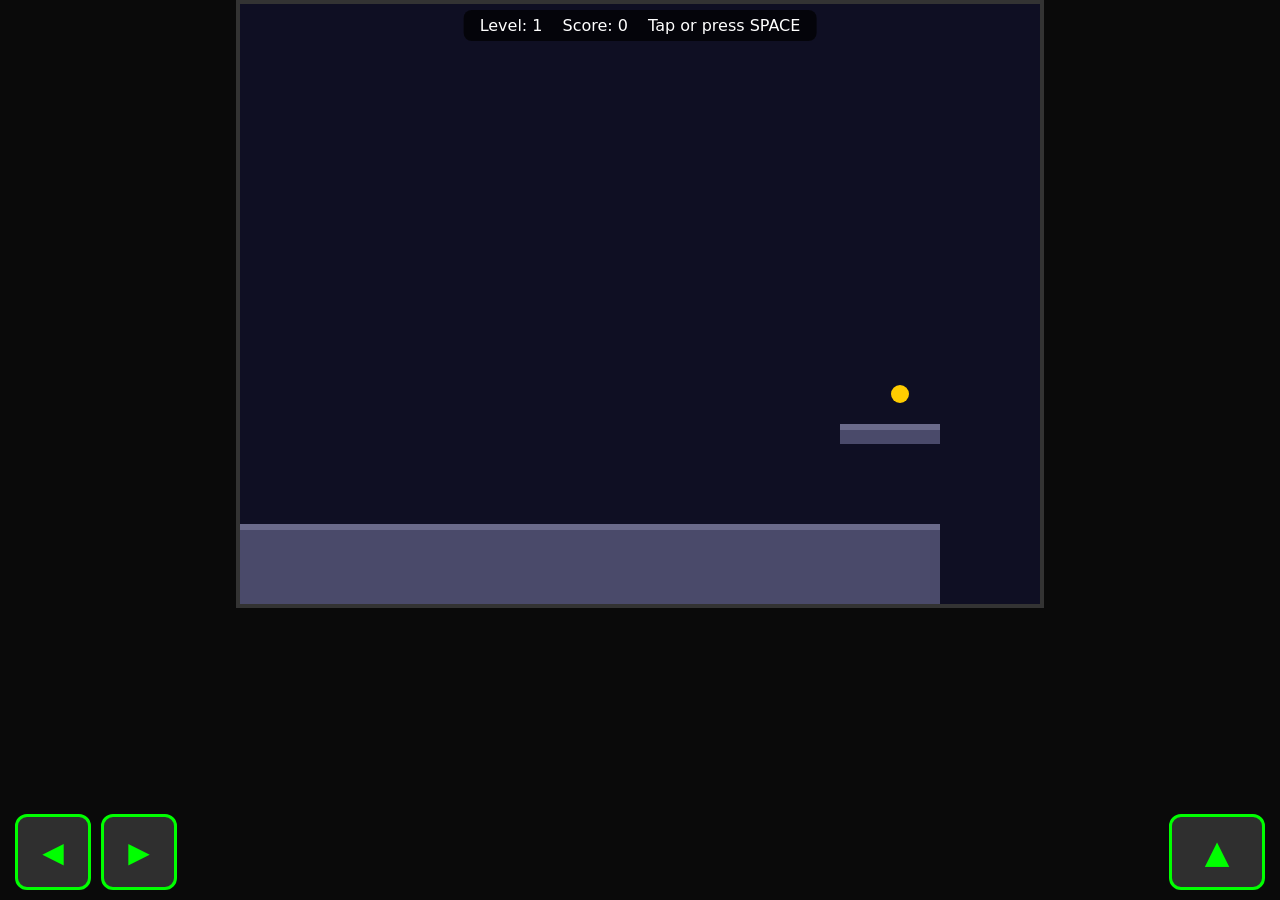
==== games/platformer/index.html @ 68cf0abc "Add Super NAN Bros - multi-level Mario-style platformer with touch controls, chiptune music, and zac" ====
<!DOCTYPE html>
<html lang="en">
<head>
<meta charset="UTF-8">
<title>Super NAN Bros • NAN Arcade</title>
<meta name="viewport" content="width=device-width, initial-scale=1.0, user-scalable=no">
<style>
  body { margin:0; background:#0a0a0a; color:#fff; font-family: system-ui, monospace; overflow:hidden; touch-action: none; }
  canvas { display:block; margin:0 auto; border: 4px solid #333; image-rendering: pixelated; background:#1a1a2e; }
  #ui { position:absolute; top:10px; left:50%; transform:translateX(-50%); background:rgba(0,0,0,0.7); padding:6px 16px; border-radius:8px; font-size:16px; display:flex; gap:20px; align-items:center; z-index:10; }
  #touch-controls { position:absolute; bottom:10px; left:0; right:0; display:flex; justify-content:space-between; padding:0 15px; z-index:20; }
  .touch-btn { width:70px; height:70px; background:rgba(255,255,255,0.15); border:3px solid #0f0; border-radius:12px; color:#0f0; font-size:28px; display:flex; align-items:center; justify-content:center; user-select:none; }
  .touch-btn:active { background:#0f0; color:#000; }
  #jump-btn { width:90px; }
</style>
</head>
<body>

<canvas id="game" width="800" height="600"></canvas>

<div id="ui">
  <div>Level: <span id="level">1</span></div>
  <div>Score: <span id="score">0</span></div>
  <div id="status"></div>
</div>

<!-- Mobile Touch Controls -->
<div id="touch-controls">
  <div style="display:flex; gap:10px;">
    <div class="touch-btn" id="left-btn">◀</div>
    <div class="touch-btn" id="right-btn">▶</div>
  </div>
  <div class="touch-btn" id="jump-btn" style="font-size:32px;">▲</div>
</div>

<script>
// ==================== SUPER NAN BROS - FULL VERSION ====================
const canvas = document.getElementById('game');
const ctx = canvas.getContext('2d', { alpha: false });

const PLAYER_IMG = new Image();
PLAYER_IMG.src = '../../assets/nan/enemy.png';

const ENEMY_IMG = new Image();
ENEMY_IMG.src = '../../assets/nan/zac.png';

let audioCtx;
let musicInterval = null;

// Game state
let player = { x: 80, y: 400, vx: 0, vy: 0, width: 44, height: 44, onGround: false, facingLeft: false };
let cameraX = 0;
let score = 0;
let currentLevel = 1;
let gameState = 'start';
let keys = {};
let coins = [];
let enemies = [];
let platforms = [];

// Level data
const levels = [
  {
    platforms: [
      {x:0, y:520, w:700, h:80}, {x:800, y:520, w:400, h:80}, {x:1300, y:520, w:700, h:80},
      {x:600, y:420, w:100, h:20}, {x:900, y:350, w:120, h:20}, {x:1150, y:280, w:80, h:20}
    ],
    enemies: [{x:950, y:480, range:80}],
    coins: [{x:650, y:380}, {x:950, y:310}, {x:1200, y:240}],
    goalX: 1850
  },
  {
    platforms: [
      {x:0, y:520, w:500, h:80}, {x:600, y:520, w:300, h:80}, {x:1000, y:520, w:500, h:80}, {x:1600, y:520, w:600, h:80},
      {x:550, y:420, w:80, h:20}, {x:850, y:380, w:100, h:20}, {x:1100, y:300, w:90, h:20}, {x:1350, y:420, w:80, h:20}
    ],
    enemies: [{x:700, y:480, range:100}, {x:1250, y:480, range:70}],
    coins: [{x:580, y:380}, {x:900, y:340}, {x:1150, y:260}, {x:1400, y:380}],
    goalX: 2050
  },
  {
    platforms: [
      {x:0, y:520, w:400, h:80}, {x:500, y:520, w:250, h:80}, {x:850, y:520, w:300, h:80}, {x:1250, y:520, w:400, h:80}, {x:1750, y:520, w:500, h:80},
      {x:450, y:400, w:70, h:20}, {x:780, y:350, w:90, h:20}, {x:1050, y:280, w:70, h:20}, {x:1400, y:380, w:80, h:20}
    ],
    enemies: [{x:600, y:480, range:90}, {x:1000, y:480, range:60}, {x:1500, y:480, range:80}],
    coins: [{x:480, y:360}, {x:820, y:310}, {x:1100, y:240}, {x:1450, y:340}, {x:1850, y:480}],
    goalX: 2150
  }
];

let currentLevelData = levels[0];

// ==================== AUDIO (Retro Chiptune) ====================
function initAudio() {
  if (audioCtx) return;
  audioCtx = new (window.AudioContext || window.webkitAudioContext)();
}

function playNote(freq, duration, type = 'square', volume = 0.3) {
  if (!audioCtx) return;
  const osc = audioCtx.createOscillator();
  const gain = audioCtx.createGain();
  const filter = audioCtx.createBiquadFilter();

  osc.type = type;
  osc.frequency.value = freq;
  filter.type = 'lowpass';
  filter.frequency.value = 1200;

  gain.gain.value = volume;

  const decay = audioCtx.createGain();
  decay.gain.value = 1;
  decay.gain.linearRampToValueAtTime(0.001, audioCtx.currentTime + duration);

  osc.connect(filter);
  filter.connect(gain);
  gain.connect(decay);
  decay.connect(audioCtx.destination);

  osc.start();
  osc.stop(audioCtx.currentTime + duration + 0.1);
}

function startMusic() {
  if (musicInterval) clearInterval(musicInterval);
  initAudio();

  let noteIndex = 0;
  const melody = [262, 294, 330, 349, 392, 440, 494, 523];

  musicInterval = setInterval(() => {
    if (gameState !== 'playing') return;
    const freq = melody[noteIndex % melody.length];
    playNote(freq, 0.18, 'square', 0.25);
    if (noteIndex % 4 === 0) playNote(freq * 0.5, 0.25, 'sawtooth', 0.15);
    noteIndex++;
  }, 180);
}

function stopMusic() {
  if (musicInterval) {
    clearInterval(musicInterval);
    musicInterval = null;
  }
}

// ==================== LEVEL LOADING ====================
function loadLevel(levelNum) {
  currentLevel = levelNum;
  currentLevelData = levels[levelNum - 1];

  player.x = 80;
  player.y = 400;
  player.vx = 0;
  player.vy = 0;
  cameraX = 0;

  platforms = currentLevelData.platforms.map(p => ({...p}));

  enemies = currentLevelData.enemies.map(e => ({
    x: e.x, y: e.y, width: 36, height: 36,
    vx: 1.2, startX: e.x, range: e.range, alive: true
  }));

  coins = currentLevelData.coins.map(c => ({x: c.x, y: c.y, width: 20, height: 20, collected: false}));
}

// ==================== INPUT ====================
window.addEventListener('keydown', e => {
  keys[e.key] = true;
  if (gameState === 'start' && (e.key === ' ' || e.key === 'Enter')) startGame();
  if (gameState === 'levelComplete' && e.key === ' ') nextLevel();
  if ((e.key === 'r' || e.key === 'R') && gameState === 'gameOver') restartGame();
});

window.addEventListener('keyup', e => keys[e.key] = false);

// Touch controls
function setupTouchControls() {
  const leftBtn = document.getElementById('left-btn');
  const rightBtn = document.getElementById('right-btn');
  const jumpBtn = document.getElementById('jump-btn');

  function addTouch(el, key) {
    el.addEventListener('touchstart', e => { e.preventDefault(); keys[key] = true; if (gameState === 'start') startGame(); });
    el.addEventListener('touchend', e => { e.preventDefault(); keys[key] = false; });
    el.addEventListener('mousedown', e => { e.preventDefault(); keys[key] = true; if (gameState === 'start') startGame(); });
    el.addEventListener('mouseup', e => { e.preventDefault(); keys[key] = false; });
    el.addEventListener('mouseleave', e => { keys[key] = false; });
  }

  addTouch(leftBtn, 'ArrowLeft');
  addTouch(rightBtn, 'ArrowRight');
  addTouch(jumpBtn, ' ');

  canvas.addEventListener('touchstart', e => {
    if (gameState === 'playing' && player.onGround) {
      player.vy = -13.5;
      player.onGround = false;
    }
  });
}

// ==================== PHYSICS & COLLISION ====================
function updatePlayer() {
  if (gameState !== 'playing') return;

  const speed = 5.5;
  const friction = 0.82;

  if (keys['ArrowLeft'] || keys['a'] || keys['A']) {
    player.vx = -speed;
    player.facingLeft = true;
  } else if (keys['ArrowRight'] || keys['d'] || keys['D']) {
    player.vx = speed;
    player.facingLeft = false;
  } else {
    player.vx *= friction;
  }

  if ((keys[' '] || keys['Space'] || keys['w'] || keys['W']) && player.onGround) {
    player.vy = -13.5;
    player.onGround = false;
    playNote(660, 0.1, 'square', 0.4);
  }

  player.vy += 0.65;
  if (player.vy > 14) player.vy = 14;

  player.x += player.vx;
  player.y += player.vy;

  player.onGround = false;
  for (let p of platforms) {
    if (player.x < p.x + p.w && player.x + player.width > p.x &&
        player.y + player.height > p.y && player.y < p.y + p.h) {

      if (player.vy > 0 && player.y + player.height - player.vy <= p.y + 5) {
        player.y = p.y - player.height;
        player.vy = 0;
        player.onGround = true;
      } else if (player.vy < 0) {
        player.y = p.y + p.h;
        player.vy = 0;
      }
    }
  }

  if (player.x < 0) player.x = 0;
  if (player.y > 650) die();
}

function updateEnemies() {
  for (let enemy of enemies) {
    if (!enemy.alive) continue;

    enemy.x += enemy.vx;

    if (enemy.x > enemy.startX + enemy.range || enemy.x < enemy.startX - enemy.range) {
      enemy.vx *= -1;
    }

    if (player.x < enemy.x + enemy.width && player.x + player.width > enemy.x &&
        player.y < enemy.y + enemy.height && player.y + player.height > enemy.y) {

      if (player.vy > 0 && player.y + player.height - 10 < enemy.y + 10) {
        enemy.alive = false;
        player.vy = -10;
        score += 200;
        playNote(880, 0.15, 'square', 0.5);
      } else {
        die();
      }
    }
  }
}

function updateCoins() {
  for (let coin of coins) {
    if (coin.collected) continue;
    if (player.x < coin.x + coin.width && player.x + player.width > coin.x &&
        player.y < coin.y + coin.height && player.y + player.height > coin.y) {
      coin.collected = true;
      score += 100;
      playNote(1200, 0.1, 'square', 0.6);
    }
  }
}

function updateCamera() {
  cameraX = player.x - canvas.width * 0.35;
  if (cameraX < 0) cameraX = 0;
}

function checkWin() {
  if (player.x > currentLevelData.goalX) {
    gameState = 'levelComplete';
    score += 500;
    stopMusic();
    if (currentLevel < levels.length) {
      document.getElementById('status').textContent = 'Level Complete! Press SPACE';
    } else {
      document.getElementById('status').textContent = 'YOU WIN! Final Score: ' + score;
    }
  }
}

function die() {
  gameState = 'gameOver';
  stopMusic();
  document.getElementById('status').textContent = 'Game Over - Press R to restart';
}

// ==================== DRAW ====================
function draw() {
  ctx.fillStyle = '#0f0f23';
  ctx.fillRect(0, 0, canvas.width, canvas.height);

  ctx.fillStyle = '#4a4a6a';
  for (let p of platforms) {
    ctx.fillRect(p.x - cameraX, p.y, p.w, p.h);
    ctx.fillStyle = '#6a6a8a';
    ctx.fillRect(p.x - cameraX, p.y, p.w, 6);
    ctx.fillStyle = '#4a4a6a';
  }

  ctx.fillStyle = '#ffcc00';
  for (let coin of coins) {
    if (!coin.collected) {
      ctx.beginPath();
      ctx.arc(coin.x - cameraX + 10, coin.y + 10, 9, 0, Math.PI * 2);
      ctx.fill();
    }
  }

  for (let enemy of enemies) {
    if (!enemy.alive) continue;
    if (ENEMY_IMG.complete) {
      ctx.drawImage(ENEMY_IMG, enemy.x - cameraX, enemy.y, enemy.width, enemy.height);
    } else {
      ctx.fillStyle = '#f44';
      ctx.fillRect(enemy.x - cameraX, enemy.y, enemy.width, enemy.height);
    }
  }

  if (PLAYER_IMG.complete) {
    ctx.save();
    if (player.facingLeft) {
      ctx.translate(player.x - cameraX + player.width, player.y);
      ctx.scale(-1, 1);
      ctx.drawImage(PLAYER_IMG, 0, 0, player.width, player.height);
    } else {
      ctx.drawImage(PLAYER_IMG, player.x - cameraX, player.y, player.width, player.height);
    }
    ctx.restore();
  }

  ctx.fillStyle = '#22ff22';
  ctx.fillRect(currentLevelData.goalX - cameraX, 450, 50, 70);
  ctx.fillStyle = '#fff';
  ctx.fillRect(currentLevelData.goalX - cameraX + 18, 420, 4, 30);

  if (gameState === 'start') {
    ctx.fillStyle = 'rgba(0,0,0,0.75)';
    ctx.fillRect(0, 180, canvas.width, 260);
    ctx.fillStyle = '#0f0';
    ctx.font = 'bold 42px monospace';
    ctx.fillText('SUPER NAN BROS', 210, 260);
    ctx.font = '22px monospace';
    ctx.fillText('Arrow Keys / WASD + SPACE to jump', 180, 310);
    ctx.fillText('Touch controls on mobile', 250, 345);
    ctx.fillText('Press SPACE or tap to start', 230, 390);
  }

  if (gameState === 'levelComplete') {
    ctx.fillStyle = 'rgba(0,0,0,0.8)';
    ctx.fillRect(0, 200, canvas.width, 220);
    ctx.fillStyle = '#0f0';
    ctx.font = 'bold 36px monospace';
    ctx.fillText('LEVEL ' + currentLevel + ' COMPLETE!', 200, 280);
    if (currentLevel < levels.length) {
      ctx.font = '22px monospace';
      ctx.fillText('Press SPACE for next level', 240, 330);
    }
  }

  if (gameState === 'gameOver') {
    ctx.fillStyle = 'rgba(0,0,0,0.8)';
    ctx.fillRect(0, 200, canvas.width, 220);
    ctx.fillStyle = '#f44';
    ctx.font = 'bold 48px monospace';
    ctx.fillText('GAME OVER', 260, 290);
    ctx.font = '22px monospace';
    ctx.fillText('Press R to restart', 300, 340);
  }
}

// ==================== MAIN LOOP ====================
function update() {
  if (gameState !== 'playing') return;

  updatePlayer();
  updateEnemies();
  updateCoins();
  updateCamera();
  checkWin();

  document.getElementById('level').textContent = currentLevel;
  document.getElementById('score').textContent = score;
}

function gameLoop() {
  update();
  draw();
  requestAnimationFrame(gameLoop);
}

// ==================== GAME FLOW ====================
function startGame() {
  if (gameState !== 'start') return;
  gameState = 'playing';
  loadLevel(1);
  startMusic();
  document.getElementById('status').textContent = '';
}

function nextLevel() {
  if (currentLevel < levels.length) {
    loadLevel(currentLevel + 1);
    gameState = 'playing';
    startMusic();
    document.getElementById('status').textContent = '';
  } else {
    gameState = 'win';
    document.getElementById('status').textContent = 'Congratulations! You beat all levels!';
  }
}

function restartGame() {
  score = 0;
  loadLevel(1);
  gameState = 'start';
  document.getElementById('status').textContent = '';
  stopMusic();
}

// ==================== BOOT ====================
function boot() {
  setupTouchControls();
  loadLevel(1);
  gameLoop();

  setTimeout(() => {
    if (gameState === 'start') {
      document.getElementById('status').textContent = 'Tap or press SPACE';
    }
  }, 800);
}

boot();
</script>

</body>
</html>
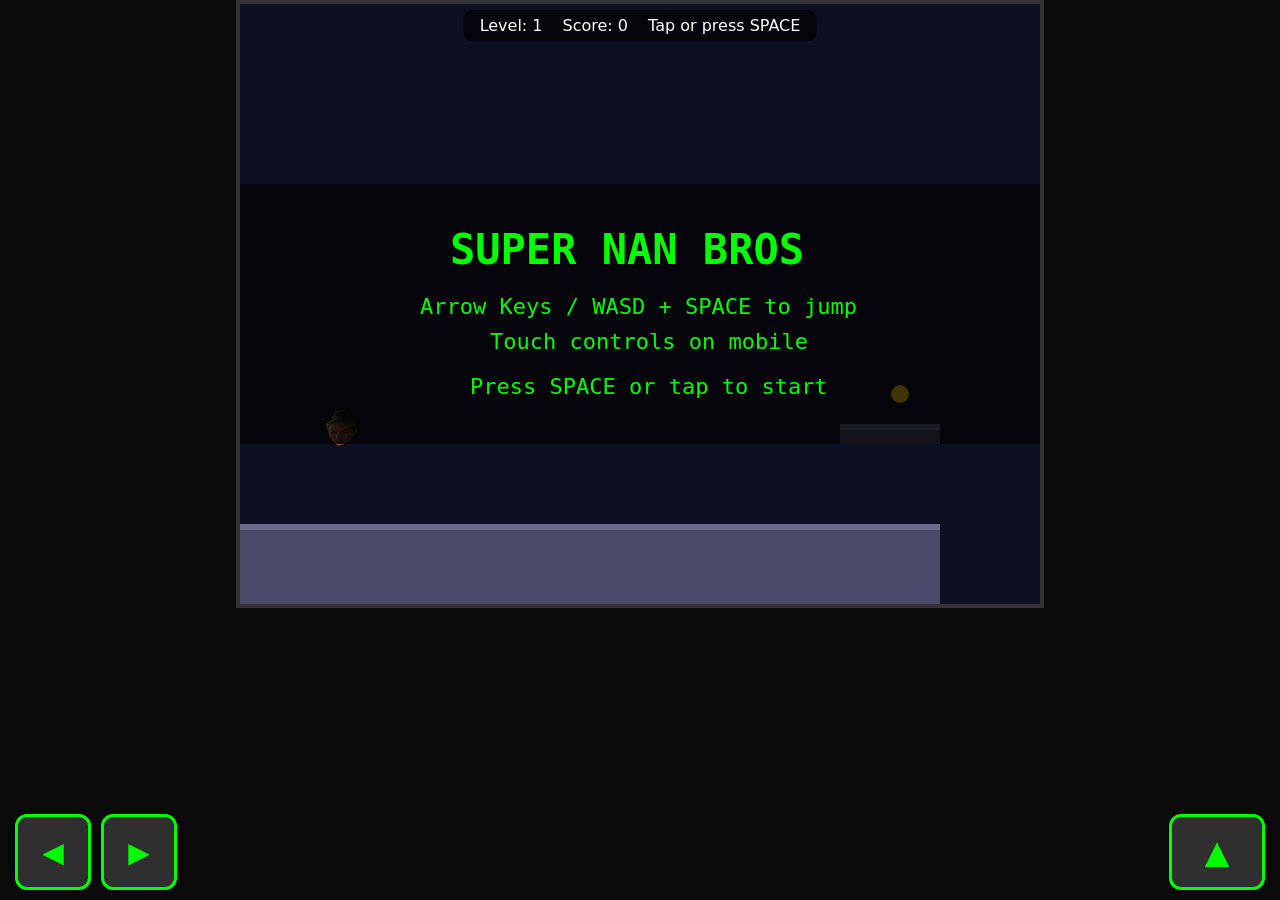
==== commit 1bb5f3d0: "Fix image paths in Super NAN Bros (use correct zac.png location)" ====
--- a/games/platformer/index.html
+++ b/games/platformer/index.html
@@ -42,7 +42,7 @@
 PLAYER_IMG.src = '../../assets/nan/enemy.png';
 
 const ENEMY_IMG = new Image();
-ENEMY_IMG.src = '../../assets/nan/zac.png';
+ENEMY_IMG.src = '../tower-defense/assets/zac.png';
 
 let audioCtx;
 let musicInterval = null;
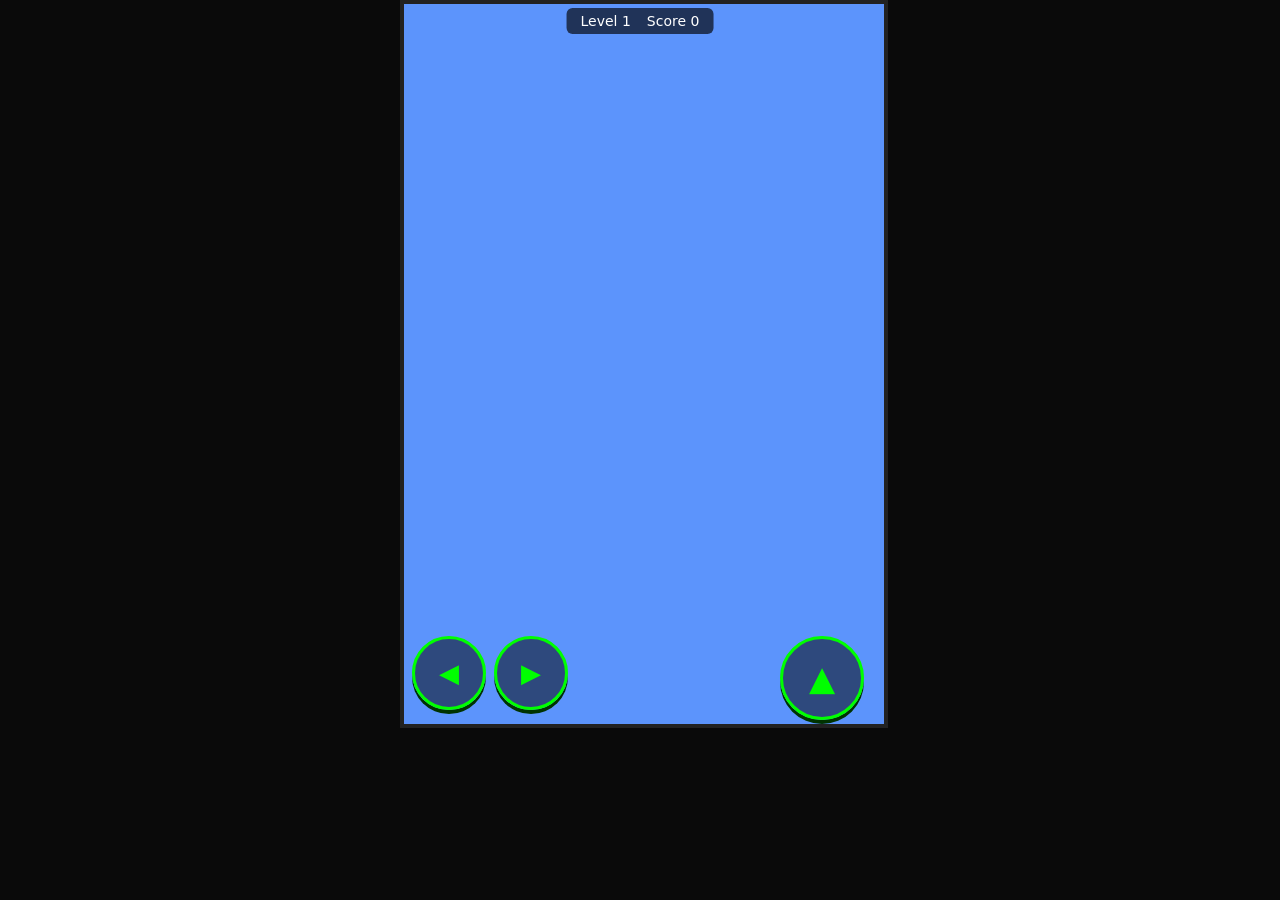
==== commit ee5ce23e: "Major mobile upgrade for Super NAN Bros - better visuals, Mario-like style, proper gaps/pits, improv" ====
--- a/games/platformer/index.html
+++ b/games/platformer/index.html
@@ -6,38 +6,70 @@
 <meta name="viewport" content="width=device-width, initial-scale=1.0, user-scalable=no">
 <style>
   body { margin:0; background:#0a0a0a; color:#fff; font-family: system-ui, monospace; overflow:hidden; touch-action: none; }
-  canvas { display:block; margin:0 auto; border: 4px solid #333; image-rendering: pixelated; background:#1a1a2e; }
-  #ui { position:absolute; top:10px; left:50%; transform:translateX(-50%); background:rgba(0,0,0,0.7); padding:6px 16px; border-radius:8px; font-size:16px; display:flex; gap:20px; align-items:center; z-index:10; }
-  #touch-controls { position:absolute; bottom:10px; left:0; right:0; display:flex; justify-content:space-between; padding:0 15px; z-index:20; }
-  .touch-btn { width:70px; height:70px; background:rgba(255,255,255,0.15); border:3px solid #0f0; border-radius:12px; color:#0f0; font-size:28px; display:flex; align-items:center; justify-content:center; user-select:none; }
-  .touch-btn:active { background:#0f0; color:#000; }
-  #jump-btn { width:90px; }
+  #game-container { position:relative; width:100%; max-width:480px; margin:0 auto; }
+  canvas { 
+    display:block; 
+    width:100% !important; 
+    height:auto !important;
+    border: 4px solid #222; 
+    image-rendering: pixelated; 
+    background:#5c94fc;
+    touch-action: none;
+  }
+  #ui { 
+    position:absolute; top:8px; left:50%; transform:translateX(-50%); 
+    background:rgba(0,0,0,0.65); padding:5px 14px; border-radius:6px; 
+    font-size:14px; display:flex; gap:16px; align-items:center; z-index:10; 
+    white-space:nowrap;
+  }
+  #touch-controls { 
+    position:absolute; bottom:8px; left:0; right:0; 
+    display:flex; justify-content:space-between; 
+    padding:0 12px; z-index:20; pointer-events:none;
+  }
+  .touch-btn { 
+    width:68px; height:68px; 
+    background:rgba(0,0,0,0.5); 
+    border:3px solid #0f0; 
+    border-radius:50%; 
+    color:#0f0; font-size:26px; 
+    display:flex; align-items:center; justify-content:center; 
+    user-select:none; pointer-events:all;
+    box-shadow: 0 4px 0 #003300;
+  }
+  .touch-btn:active { background:#0f0; color:#000; transform:translateY(2px); }
+  #jump-btn { width:78px; height:78px; font-size:30px; }
 </style>
 </head>
 <body>
 
-<canvas id="game" width="800" height="600"></canvas>
-
-<div id="ui">
-  <div>Level: <span id="level">1</span></div>
-  <div>Score: <span id="score">0</span></div>
-  <div id="status"></div>
+<div id="game-container">
+  <canvas id="game" width="480" height="720"></canvas>
+
+  <div id="ui">
+    <div>Level <span id="level">1</span></div>
+    <div>Score <span id="score">0</span></div>
+  </div>
+
+  <!-- Mobile Touch Controls -->
+  <div id="touch-controls">
+    <div style="display:flex; gap:8px;">
+      <div class="touch-btn" id="left-btn">◀</div>
+      <div class="touch-btn" id="right-btn">▶</div>
+    </div>
+    <div class="touch-btn" id="jump-btn" style="font-size:34px; margin-right:4px;">▲</div>
+  </div>
 </div>
 
-<!-- Mobile Touch Controls -->
-<div id="touch-controls">
-  <div style="display:flex; gap:10px;">
-    <div class="touch-btn" id="left-btn">◀</div>
-    <div class="touch-btn" id="right-btn">▶</div>
-  </div>
-  <div class="touch-btn" id="jump-btn" style="font-size:32px;">▲</div>
-</div>
-
 <script>
-// ==================== SUPER NAN BROS - FULL VERSION ====================
+// ==================== SUPER NAN BROS - MOBILE OPTIMIZED ====================
 const canvas = document.getElementById('game');
 const ctx = canvas.getContext('2d', { alpha: false });
 
+// Use smaller resolution for better mobile performance
+canvas.width = 480;
+canvas.height = 720;
+
 const PLAYER_IMG = new Image();
 PLAYER_IMG.src = '../../assets/nan/enemy.png';
 
@@ -47,8 +79,7 @@
 let audioCtx;
 let musicInterval = null;
 
-// Game state
-let player = { x: 80, y: 400, vx: 0, vy: 0, width: 44, height: 44, onGround: false, facingLeft: false };
+let player = { x: 60, y: 500, vx: 0, vy: 0, width: 38, height: 38, onGround: false, facingLeft: false };
 let cameraX = 0;
 let score = 0;
 let currentLevel = 1;
@@ -57,41 +88,52 @@
 let coins = [];
 let enemies = [];
 let platforms = [];
-
-// Level data
+let pits = []; // holes to fall into
+
+// Better Mario-like levels with gaps
 const levels = [
+  // Level 1 - Intro with gaps
   {
     platforms: [
-      {x:0, y:520, w:700, h:80}, {x:800, y:520, w:400, h:80}, {x:1300, y:520, w:700, h:80},
-      {x:600, y:420, w:100, h:20}, {x:900, y:350, w:120, h:20}, {x:1150, y:280, w:80, h:20}
+      {x:0, y:620, w:220, h:100}, {x:280, y:620, w:200, h:100},
+      {x:520, y:620, w:180, h:100}, {x:750, y:620, w:300, h:100},
+      {x:200, y:520, w:70, h:18}, {x:420, y:460, w:80, h:18},
+      {x:620, y:380, w:90, h:18}
     ],
-    enemies: [{x:950, y:480, range:80}],
-    coins: [{x:650, y:380}, {x:950, y:310}, {x:1200, y:240}],
-    goalX: 1850
+    pits: [{x:220, w:60}, {x:480, w:40}, {x:700, w:50}],
+    enemies: [{x:320, y:580, range:50}, {x:580, y:580, range:60}],
+    coins: [{x:230, y:480}, {x:450, y:420}, {x:660, y:340}],
+    goalX: 980
   },
+  // Level 2
   {
     platforms: [
-      {x:0, y:520, w:500, h:80}, {x:600, y:520, w:300, h:80}, {x:1000, y:520, w:500, h:80}, {x:1600, y:520, w:600, h:80},
-      {x:550, y:420, w:80, h:20}, {x:850, y:380, w:100, h:20}, {x:1100, y:300, w:90, h:20}, {x:1350, y:420, w:80, h:20}
+      {x:0, y:620, w:160, h:100}, {x:220, y:620, w:140, h:100}, {x:400, y:620, w:160, h:100},
+      {x:620, y:620, w:180, h:100}, {x:860, y:620, w:200, h:100},
+      {x:170, y:510, w:60, h:18}, {x:350, y:440, w:70, h:18}, {x:550, y:380, w:80, h:18}, {x:780, y:480, w:60, h:18}
     ],
-    enemies: [{x:700, y:480, range:100}, {x:1250, y:480, range:70}],
-    coins: [{x:580, y:380}, {x:900, y:340}, {x:1150, y:260}, {x:1400, y:380}],
-    goalX: 2050
+    pits: [{x:160, w:60}, {x:360, w:40}, {x:560, w:60}, {x:840, w:20}],
+    enemies: [{x:280, y:580, range:70}, {x:500, y:580, range:50}, {x:720, y:580, range:55}],
+    coins: [{x:190, y:470}, {x:380, y:400}, {x:580, y:340}, {x:800, y:440}],
+    goalX: 1020
   },
+  // Level 3 - Harder
   {
     platforms: [
-      {x:0, y:520, w:400, h:80}, {x:500, y:520, w:250, h:80}, {x:850, y:520, w:300, h:80}, {x:1250, y:520, w:400, h:80}, {x:1750, y:520, w:500, h:80},
-      {x:450, y:400, w:70, h:20}, {x:780, y:350, w:90, h:20}, {x:1050, y:280, w:70, h:20}, {x:1400, y:380, w:80, h:20}
+      {x:0, y:620, w:130, h:100}, {x:180, y:620, w:110, h:100}, {x:340, y:620, w:130, h:100},
+      {x:520, y:620, w:120, h:100}, {x:700, y:620, w:140, h:100}, {x:900, y:620, w:160, h:100},
+      {x:140, y:510, w:50, h:18}, {x:300, y:430, w:60, h:18}, {x:480, y:360, w:55, h:18}, {x:680, y:470, w:50, h:18}
     ],
-    enemies: [{x:600, y:480, range:90}, {x:1000, y:480, range:60}, {x:1500, y:480, range:80}],
-    coins: [{x:480, y:360}, {x:820, y:310}, {x:1100, y:240}, {x:1450, y:340}, {x:1850, y:480}],
-    goalX: 2150
+    pits: [{x:130, w:50}, {x:290, w:50}, {x:460, w:60}, {x:640, w:60}, {x:840, w:60}],
+    enemies: [{x:220, y:580, range:60}, {x:420, y:580, range:45}, {x:620, y:580, range:50}, {x:820, y:580, range:40}],
+    coins: [{x:160, y:470}, {x:320, y:390}, {x:510, y:320}, {x:710, y:430}, {x:920, y:580}],
+    goalX: 1050
   }
 ];
 
 let currentLevelData = levels[0];
 
-// ==================== AUDIO (Retro Chiptune) ====================
+// ==================== AUDIO ====================
 function initAudio() {
   if (audioCtx) return;
   audioCtx = new (window.AudioContext || window.webkitAudioContext)();
@@ -101,70 +143,57 @@
   if (!audioCtx) return;
   const osc = audioCtx.createOscillator();
   const gain = audioCtx.createGain();
-  const filter = audioCtx.createBiquadFilter();
-
   osc.type = type;
   osc.frequency.value = freq;
-  filter.type = 'lowpass';
-  filter.frequency.value = 1200;
-
   gain.gain.value = volume;
-
   const decay = audioCtx.createGain();
   decay.gain.value = 1;
   decay.gain.linearRampToValueAtTime(0.001, audioCtx.currentTime + duration);
-
-  osc.connect(filter);
-  filter.connect(gain);
+  osc.connect(gain);
   gain.connect(decay);
   decay.connect(audioCtx.destination);
-
   osc.start();
-  osc.stop(audioCtx.currentTime + duration + 0.1);
+  osc.stop(audioCtx.currentTime + duration + 0.05);
 }
 
 function startMusic() {
   if (musicInterval) clearInterval(musicInterval);
   initAudio();
-
   let noteIndex = 0;
   const melody = [262, 294, 330, 349, 392, 440, 494, 523];
-
   musicInterval = setInterval(() => {
     if (gameState !== 'playing') return;
     const freq = melody[noteIndex % melody.length];
-    playNote(freq, 0.18, 'square', 0.25);
-    if (noteIndex % 4 === 0) playNote(freq * 0.5, 0.25, 'sawtooth', 0.15);
+    playNote(freq, 0.16, 'square', 0.22);
+    if (noteIndex % 3 === 0) playNote(freq * 0.5, 0.22, 'sawtooth', 0.12);
     noteIndex++;
-  }, 180);
+  }, 160);
 }
 
 function stopMusic() {
-  if (musicInterval) {
-    clearInterval(musicInterval);
-    musicInterval = null;
-  }
-}
-
-// ==================== LEVEL LOADING ====================
+  if (musicInterval) { clearInterval(musicInterval); musicInterval = null; }
+}
+
+// ==================== LEVEL ====================
 function loadLevel(levelNum) {
   currentLevel = levelNum;
   currentLevelData = levels[levelNum - 1];
 
-  player.x = 80;
-  player.y = 400;
+  player.x = 60;
+  player.y = 500;
   player.vx = 0;
   player.vy = 0;
   cameraX = 0;
 
   platforms = currentLevelData.platforms.map(p => ({...p}));
+  pits = currentLevelData.pits.map(p => ({...p}));
 
   enemies = currentLevelData.enemies.map(e => ({
-    x: e.x, y: e.y, width: 36, height: 36,
-    vx: 1.2, startX: e.x, range: e.range, alive: true
+    x: e.x, y: e.y, width: 32, height: 32,
+    vx: 1.1, startX: e.x, range: e.range, alive: true
   }));
 
-  coins = currentLevelData.coins.map(c => ({x: c.x, y: c.y, width: 20, height: 20, collected: false}));
+  coins = currentLevelData.coins.map(c => ({x: c.x, y: c.y, width: 18, height: 18, collected: false}));
 }
 
 // ==================== INPUT ====================
@@ -174,70 +203,64 @@
   if (gameState === 'levelComplete' && e.key === ' ') nextLevel();
   if ((e.key === 'r' || e.key === 'R') && gameState === 'gameOver') restartGame();
 });
-
 window.addEventListener('keyup', e => keys[e.key] = false);
 
-// Touch controls
 function setupTouchControls() {
   const leftBtn = document.getElementById('left-btn');
   const rightBtn = document.getElementById('right-btn');
   const jumpBtn = document.getElementById('jump-btn');
 
-  function addTouch(el, key) {
+  function press(el, key) {
     el.addEventListener('touchstart', e => { e.preventDefault(); keys[key] = true; if (gameState === 'start') startGame(); });
     el.addEventListener('touchend', e => { e.preventDefault(); keys[key] = false; });
     el.addEventListener('mousedown', e => { e.preventDefault(); keys[key] = true; if (gameState === 'start') startGame(); });
     el.addEventListener('mouseup', e => { e.preventDefault(); keys[key] = false; });
-    el.addEventListener('mouseleave', e => { keys[key] = false; });
-  }
-
-  addTouch(leftBtn, 'ArrowLeft');
-  addTouch(rightBtn, 'ArrowRight');
-  addTouch(jumpBtn, ' ');
-
+    el.addEventListener('mouseleave', e => keys[key] = false; });
+  }
+
+  press(leftBtn, 'ArrowLeft');
+  press(rightBtn, 'ArrowRight');
+  press(jumpBtn, ' ');
+
+  // Tap screen to jump when playing
   canvas.addEventListener('touchstart', e => {
     if (gameState === 'playing' && player.onGround) {
-      player.vy = -13.5;
+      player.vy = -12.5;
       player.onGround = false;
+      playNote(680, 0.08, 'square', 0.4);
     }
   });
 }
 
-// ==================== PHYSICS & COLLISION ====================
+// ==================== PHYSICS ====================
 function updatePlayer() {
   if (gameState !== 'playing') return;
 
-  const speed = 5.5;
-  const friction = 0.82;
-
-  if (keys['ArrowLeft'] || keys['a'] || keys['A']) {
-    player.vx = -speed;
-    player.facingLeft = true;
-  } else if (keys['ArrowRight'] || keys['d'] || keys['D']) {
-    player.vx = speed;
-    player.facingLeft = false;
-  } else {
-    player.vx *= friction;
-  }
+  const speed = 4.8;
+  const friction = 0.78;
+
+  if (keys['ArrowLeft'] || keys['a'] || keys['A']) { player.vx = -speed; player.facingLeft = true; }
+  else if (keys['ArrowRight'] || keys['d'] || keys['D']) { player.vx = speed; player.facingLeft = false; }
+  else { player.vx *= friction; }
 
   if ((keys[' '] || keys['Space'] || keys['w'] || keys['W']) && player.onGround) {
-    player.vy = -13.5;
+    player.vy = -12.5;
     player.onGround = false;
-    playNote(660, 0.1, 'square', 0.4);
-  }
-
-  player.vy += 0.65;
-  if (player.vy > 14) player.vy = 14;
+    playNote(680, 0.08, 'square', 0.4);
+  }
+
+  player.vy += 0.72;
+  if (player.vy > 13) player.vy = 13;
 
   player.x += player.vx;
   player.y += player.vy;
 
+  // Platform collision
   player.onGround = false;
   for (let p of platforms) {
     if (player.x < p.x + p.w && player.x + player.width > p.x &&
         player.y + player.height > p.y && player.y < p.y + p.h) {
-
-      if (player.vy > 0 && player.y + player.height - player.vy <= p.y + 5) {
+      if (player.vy > 0) {
         player.y = p.y - player.height;
         player.vy = 0;
         player.onGround = true;
@@ -248,28 +271,30 @@
     }
   }
 
+  // Pit collision (falling into holes)
+  for (let pit of pits) {
+    if (player.x + player.width > pit.x && player.x < pit.x + pit.w && player.y > 650) {
+      die();
+    }
+  }
+
   if (player.x < 0) player.x = 0;
-  if (player.y > 650) die();
+  if (player.y > 750) die();
 }
 
 function updateEnemies() {
   for (let enemy of enemies) {
     if (!enemy.alive) continue;
-
     enemy.x += enemy.vx;
-
-    if (enemy.x > enemy.startX + enemy.range || enemy.x < enemy.startX - enemy.range) {
-      enemy.vx *= -1;
-    }
+    if (enemy.x > enemy.startX + enemy.range || enemy.x < enemy.startX - enemy.range) enemy.vx *= -1;
 
     if (player.x < enemy.x + enemy.width && player.x + player.width > enemy.x &&
         player.y < enemy.y + enemy.height && player.y + player.height > enemy.y) {
-
-      if (player.vy > 0 && player.y + player.height - 10 < enemy.y + 10) {
+      if (player.vy > 0 && player.y + player.height - 8 < enemy.y + 8) {
         enemy.alive = false;
-        player.vy = -10;
-        score += 200;
-        playNote(880, 0.15, 'square', 0.5);
+        player.vy = -9;
+        score += 150;
+        playNote(920, 0.12, 'square', 0.5);
       } else {
         die();
       }
@@ -283,26 +308,26 @@
     if (player.x < coin.x + coin.width && player.x + player.width > coin.x &&
         player.y < coin.y + coin.height && player.y + player.height > coin.y) {
       coin.collected = true;
-      score += 100;
-      playNote(1200, 0.1, 'square', 0.6);
+      score += 80;
+      playNote(1250, 0.08, 'square', 0.6);
     }
   }
 }
 
 function updateCamera() {
-  cameraX = player.x - canvas.width * 0.35;
+  cameraX = player.x - 140;
   if (cameraX < 0) cameraX = 0;
 }
 
 function checkWin() {
   if (player.x > currentLevelData.goalX) {
     gameState = 'levelComplete';
-    score += 500;
+    score += 400;
     stopMusic();
     if (currentLevel < levels.length) {
-      document.getElementById('status').textContent = 'Level Complete! Press SPACE';
+      document.getElementById('status').textContent = 'Level Complete!';
     } else {
-      document.getElementById('status').textContent = 'YOU WIN! Final Score: ' + score;
+      document.getElementById('status').textContent = 'YOU WIN!';
     }
   }
 }
@@ -310,41 +335,76 @@
 function die() {
   gameState = 'gameOver';
   stopMusic();
-  document.getElementById('status').textContent = 'Game Over - Press R to restart';
-}
-
-// ==================== DRAW ====================
+}
+
+// ==================== DRAW (Mario-like style) ====================
 function draw() {
-  ctx.fillStyle = '#0f0f23';
+  // Sky background
+  const grad = ctx.createLinearGradient(0, 0, 0, canvas.height);
+  grad.addColorStop(0, '#5c94fc');
+  grad.addColorStop(1, '#3a6bc4');
+  ctx.fillStyle = grad;
   ctx.fillRect(0, 0, canvas.width, canvas.height);
 
-  ctx.fillStyle = '#4a4a6a';
+  // Simple clouds
+  ctx.fillStyle = '#ffffff';
+  ctx.globalAlpha = 0.6;
+  ctx.beginPath(); ctx.arc(80 - cameraX*0.3, 80, 22, 0, Math.PI*2); ctx.fill();
+  ctx.beginPath(); ctx.arc(110 - cameraX*0.3, 80, 28, 0, Math.PI*2); ctx.fill();
+  ctx.beginPath(); ctx.arc(140 - cameraX*0.3, 75, 18, 0, Math.PI*2); ctx.fill();
+  ctx.globalAlpha = 1;
+
+  // Platforms - Mario brick style
+  ctx.fillStyle = '#c84c0c';
   for (let p of platforms) {
     ctx.fillRect(p.x - cameraX, p.y, p.w, p.h);
-    ctx.fillStyle = '#6a6a8a';
+    // Brick lines
+    ctx.strokeStyle = '#8c2f00';
+    ctx.lineWidth = 2;
+    for (let i = 0; i < p.w; i += 24) {
+      ctx.beginPath();
+      ctx.rect(p.x - cameraX + i, p.y, 24, p.h);
+      ctx.stroke();
+    }
+    // Top highlight
+    ctx.fillStyle = '#e66c2c';
     ctx.fillRect(p.x - cameraX, p.y, p.w, 6);
-    ctx.fillStyle = '#4a4a6a';
-  }
-
+    ctx.fillStyle = '#c84c0c';
+  }
+
+  // Pits (dark holes)
+  ctx.fillStyle = '#111';
+  for (let pit of pits) {
+    ctx.fillRect(pit.x - cameraX, 620, pit.w, 100);
+  }
+
+  // Coins
   ctx.fillStyle = '#ffcc00';
   for (let coin of coins) {
     if (!coin.collected) {
       ctx.beginPath();
-      ctx.arc(coin.x - cameraX + 10, coin.y + 10, 9, 0, Math.PI * 2);
+      ctx.arc(coin.x - cameraX + 9, coin.y + 9, 8, 0, Math.PI * 2);
       ctx.fill();
-    }
-  }
-
+      ctx.fillStyle = '#ffdd44';
+      ctx.beginPath();
+      ctx.arc(coin.x - cameraX + 9, coin.y + 9, 4, 0, Math.PI * 2);
+      ctx.fill();
+      ctx.fillStyle = '#ffcc00';
+    }
+  }
+
+  // Enemies
   for (let enemy of enemies) {
     if (!enemy.alive) continue;
     if (ENEMY_IMG.complete) {
       ctx.drawImage(ENEMY_IMG, enemy.x - cameraX, enemy.y, enemy.width, enemy.height);
     } else {
-      ctx.fillStyle = '#f44';
+      ctx.fillStyle = '#e22';
       ctx.fillRect(enemy.x - cameraX, enemy.y, enemy.width, enemy.height);
     }
   }
 
+  // Player
   if (PLAYER_IMG.complete) {
     ctx.save();
     if (player.facingLeft) {
@@ -357,56 +417,54 @@
     ctx.restore();
   }
 
-  ctx.fillStyle = '#22ff22';
-  ctx.fillRect(currentLevelData.goalX - cameraX, 450, 50, 70);
+  // Goal flag
+  ctx.fillStyle = '#0a0';
+  ctx.fillRect(currentLevelData.goalX - cameraX, 540, 42, 80);
   ctx.fillStyle = '#fff';
-  ctx.fillRect(currentLevelData.goalX - cameraX + 18, 420, 4, 30);
-
+  ctx.fillRect(currentLevelData.goalX - cameraX + 16, 510, 4, 30);
+
+  // UI overlays
   if (gameState === 'start') {
-    ctx.fillStyle = 'rgba(0,0,0,0.75)';
-    ctx.fillRect(0, 180, canvas.width, 260);
-    ctx.fillStyle = '#0f0';
-    ctx.font = 'bold 42px monospace';
-    ctx.fillText('SUPER NAN BROS', 210, 260);
-    ctx.font = '22px monospace';
-    ctx.fillText('Arrow Keys / WASD + SPACE to jump', 180, 310);
-    ctx.fillText('Touch controls on mobile', 250, 345);
-    ctx.fillText('Press SPACE or tap to start', 230, 390);
-  }
-
-  if (gameState === 'levelComplete') {
-    ctx.fillStyle = 'rgba(0,0,0,0.8)';
-    ctx.fillRect(0, 200, canvas.width, 220);
+    ctx.fillStyle = 'rgba(0,0,0,0.7)';
+    ctx.fillRect(0, 220, canvas.width, 280);
     ctx.fillStyle = '#0f0';
     ctx.font = 'bold 36px monospace';
-    ctx.fillText('LEVEL ' + currentLevel + ' COMPLETE!', 200, 280);
-    if (currentLevel < levels.length) {
-      ctx.font = '22px monospace';
-      ctx.fillText('Press SPACE for next level', 240, 330);
-    }
+    ctx.fillText('SUPER NAN BROS', 85, 300);
+    ctx.font = '18px monospace';
+    ctx.fillText('Mobile optimized Mario-style', 95, 340);
+    ctx.fillText('Use arrows or on-screen buttons', 80, 375);
+    ctx.fillText('Press SPACE or tap to start', 95, 420);
+  }
+
+  if (gameState === 'levelComplete') {
+    ctx.fillStyle = 'rgba(0,0,0,0.75)';
+    ctx.fillRect(0, 260, canvas.width, 200);
+    ctx.fillStyle = '#0f0';
+    ctx.font = 'bold 28px monospace';
+    ctx.fillText('LEVEL ' + currentLevel + ' COMPLETE!', 70, 340);
+    ctx.font = '18px monospace';
+    if (currentLevel < levels.length) ctx.fillText('Tap or press SPACE', 130, 390);
   }
 
   if (gameState === 'gameOver') {
-    ctx.fillStyle = 'rgba(0,0,0,0.8)';
-    ctx.fillRect(0, 200, canvas.width, 220);
-    ctx.fillStyle = '#f44';
-    ctx.font = 'bold 48px monospace';
-    ctx.fillText('GAME OVER', 260, 290);
-    ctx.font = '22px monospace';
-    ctx.fillText('Press R to restart', 300, 340);
-  }
-}
-
-// ==================== MAIN LOOP ====================
+    ctx.fillStyle = 'rgba(0,0,0,0.75)';
+    ctx.fillRect(0, 260, canvas.width, 200);
+    ctx.fillStyle = '#f33';
+    ctx.font = 'bold 36px monospace';
+    ctx.fillText('GAME OVER', 130, 340);
+    ctx.font = '18px monospace';
+    ctx.fillText('Press R to restart', 145, 390);
+  }
+}
+
+// ==================== LOOP ====================
 function update() {
   if (gameState !== 'playing') return;
-
   updatePlayer();
   updateEnemies();
   updateCoins();
   updateCamera();
   checkWin();
-
   document.getElementById('level').textContent = currentLevel;
   document.getElementById('score').textContent = score;
 }
@@ -417,13 +475,11 @@
   requestAnimationFrame(gameLoop);
 }
 
-// ==================== GAME FLOW ====================
 function startGame() {
   if (gameState !== 'start') return;
   gameState = 'playing';
   loadLevel(1);
   startMusic();
-  document.getElementById('status').textContent = '';
 }
 
 function nextLevel() {
@@ -431,10 +487,6 @@
     loadLevel(currentLevel + 1);
     gameState = 'playing';
     startMusic();
-    document.getElementById('status').textContent = '';
-  } else {
-    gameState = 'win';
-    document.getElementById('status').textContent = 'Congratulations! You beat all levels!';
   }
 }
 
@@ -442,23 +494,14 @@
   score = 0;
   loadLevel(1);
   gameState = 'start';
-  document.getElementById('status').textContent = '';
   stopMusic();
 }
 
-// ==================== BOOT ====================
 function boot() {
   setupTouchControls();
   loadLevel(1);
   gameLoop();
-
-  setTimeout(() => {
-    if (gameState === 'start') {
-      document.getElementById('status').textContent = 'Tap or press SPACE';
-    }
-  }, 800);
-}
-
+}
 boot();
 </script>
 
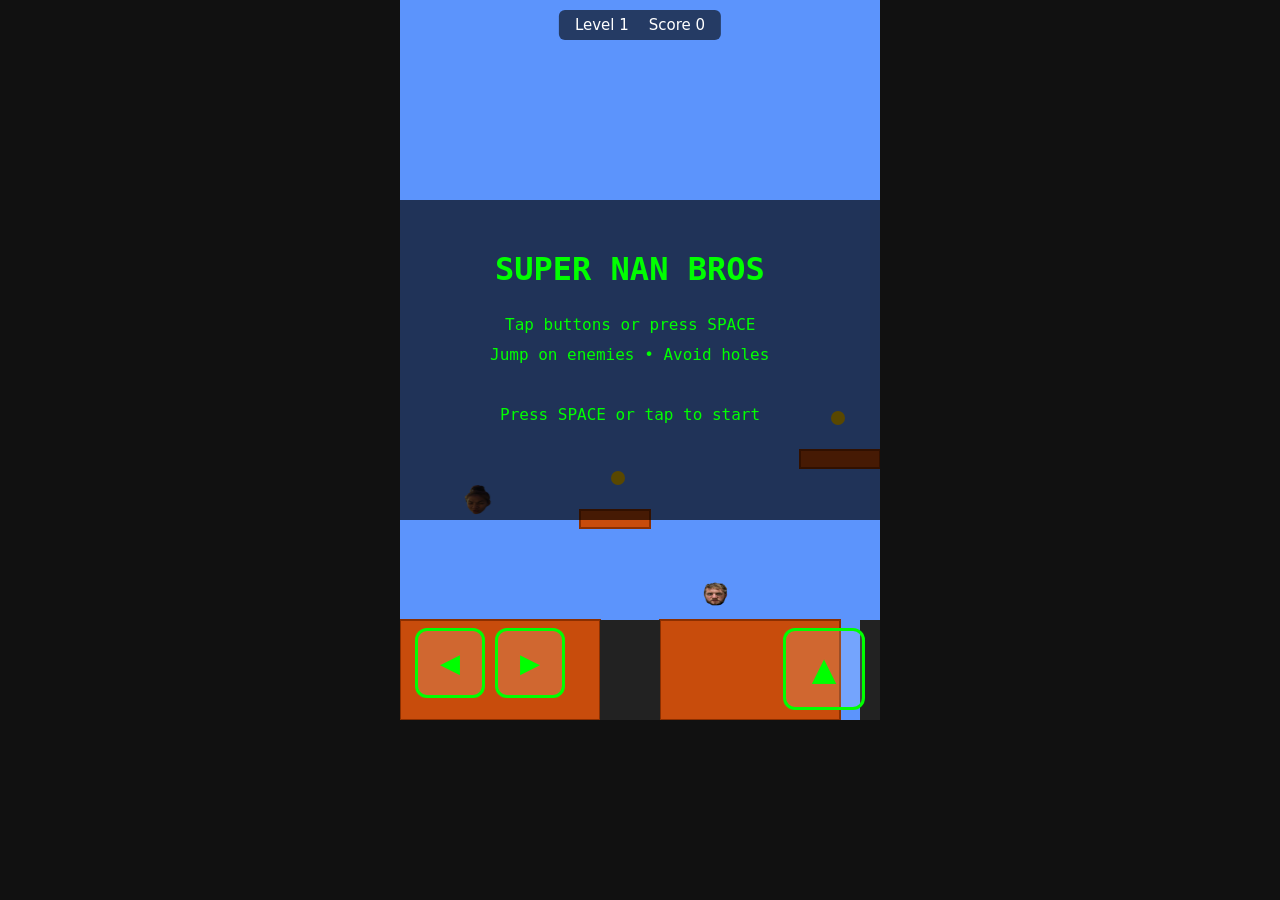
==== commit fab07635: "Fix mobile game - robust image loading, better error handling, works on phone and desktop" ====
--- a/games/platformer/index.html
+++ b/games/platformer/index.html
@@ -2,43 +2,41 @@
 <html lang="en">
 <head>
 <meta charset="UTF-8">
-<title>Super NAN Bros • NAN Arcade</title>
+<title>Super NAN Bros</title>
 <meta name="viewport" content="width=device-width, initial-scale=1.0, user-scalable=no">
 <style>
-  body { margin:0; background:#0a0a0a; color:#fff; font-family: system-ui, monospace; overflow:hidden; touch-action: none; }
-  #game-container { position:relative; width:100%; max-width:480px; margin:0 auto; }
+  body { margin:0; background:#111; color:#fff; font-family: system-ui, monospace; overflow:hidden; }
+  #game-container { position:relative; max-width:480px; margin:0 auto; background:#000; }
   canvas { 
     display:block; 
-    width:100% !important; 
-    height:auto !important;
-    border: 4px solid #222; 
-    image-rendering: pixelated; 
+    width:100%; 
+    max-width:480px;
+    height:auto;
+    border: none;
+    image-rendering: crisp-edges;
     background:#5c94fc;
-    touch-action: none;
-  }
-  #ui { 
-    position:absolute; top:8px; left:50%; transform:translateX(-50%); 
-    background:rgba(0,0,0,0.65); padding:5px 14px; border-radius:6px; 
-    font-size:14px; display:flex; gap:16px; align-items:center; z-index:10; 
-    white-space:nowrap;
-  }
-  #touch-controls { 
-    position:absolute; bottom:8px; left:0; right:0; 
-    display:flex; justify-content:space-between; 
-    padding:0 12px; z-index:20; pointer-events:none;
-  }
-  .touch-btn { 
-    width:68px; height:68px; 
-    background:rgba(0,0,0,0.5); 
-    border:3px solid #0f0; 
-    border-radius:50%; 
-    color:#0f0; font-size:26px; 
-    display:flex; align-items:center; justify-content:center; 
-    user-select:none; pointer-events:all;
-    box-shadow: 0 4px 0 #003300;
-  }
-  .touch-btn:active { background:#0f0; color:#000; transform:translateY(2px); }
-  #jump-btn { width:78px; height:78px; font-size:30px; }
+  }
+  #ui {
+    position:absolute; top:10px; left:50%; transform:translateX(-50%);
+    background:rgba(0,0,0,0.6); padding:6px 16px; border-radius:6px;
+    font-size:15px; display:flex; gap:20px; z-index:10;
+  }
+  #touch-controls {
+    position:absolute; bottom:10px; left:0; right:0;
+    display:flex; justify-content:space-between; padding:0 15px; z-index:20;
+  }
+  .touch-btn {
+    width:64px; height:64px;
+    background:rgba(255,255,255,0.15);
+    border:3px solid #0f0;
+    border-radius:12px;
+    color:#0f0;
+    font-size:26px;
+    display:flex; align-items:center; justify-content:center;
+    user-select:none;
+  }
+  .touch-btn:active { background:#0f0; color:#000; }
+  #jump-btn { width:76px; height:76px; font-size:32px; }
 </style>
 </head>
 <body>
@@ -51,35 +49,37 @@
     <div>Score <span id="score">0</span></div>
   </div>
 
-  <!-- Mobile Touch Controls -->
   <div id="touch-controls">
-    <div style="display:flex; gap:8px;">
+    <div style="display:flex; gap:10px;">
       <div class="touch-btn" id="left-btn">◀</div>
       <div class="touch-btn" id="right-btn">▶</div>
     </div>
-    <div class="touch-btn" id="jump-btn" style="font-size:34px; margin-right:4px;">▲</div>
+    <div class="touch-btn" id="jump-btn">▲</div>
   </div>
 </div>
 
 <script>
-// ==================== SUPER NAN BROS - MOBILE OPTIMIZED ====================
 const canvas = document.getElementById('game');
-const ctx = canvas.getContext('2d', { alpha: false });
-
-// Use smaller resolution for better mobile performance
-canvas.width = 480;
-canvas.height = 720;
+const ctx = canvas.getContext('2d');
+
+// Images with fallback
+let playerImgLoaded = false;
+let enemyImgLoaded = false;
 
 const PLAYER_IMG = new Image();
+PLAYER_IMG.onload = () => { playerImgLoaded = true; };
+PLAYER_IMG.onerror = () => { playerImgLoaded = false; };
 PLAYER_IMG.src = '../../assets/nan/enemy.png';
 
 const ENEMY_IMG = new Image();
+ENEMY_IMG.onload = () => { enemyImgLoaded = true; };
+ENEMY_IMG.onerror = () => { enemyImgLoaded = false; };
 ENEMY_IMG.src = '../tower-defense/assets/zac.png';
 
 let audioCtx;
 let musicInterval = null;
 
-let player = { x: 60, y: 500, vx: 0, vy: 0, width: 38, height: 38, onGround: false, facingLeft: false };
+let player = { x: 60, y: 480, vx: 0, vy: 0, width: 36, height: 36, onGround: false, facingLeft: false };
 let cameraX = 0;
 let score = 0;
 let currentLevel = 1;
@@ -88,324 +88,230 @@
 let coins = [];
 let enemies = [];
 let platforms = [];
-let pits = []; // holes to fall into
-
-// Better Mario-like levels with gaps
+let pits = [];
+
+// Levels with gaps
 const levels = [
-  // Level 1 - Intro with gaps
   {
     platforms: [
-      {x:0, y:620, w:220, h:100}, {x:280, y:620, w:200, h:100},
-      {x:520, y:620, w:180, h:100}, {x:750, y:620, w:300, h:100},
-      {x:200, y:520, w:70, h:18}, {x:420, y:460, w:80, h:18},
-      {x:620, y:380, w:90, h:18}
+      {x:0, y:620, w:200, h:100}, {x:260, y:620, w:180, h:100},
+      {x:500, y:620, w:200, h:100}, {x:760, y:620, w:280, h:100},
+      {x:180, y:510, w:70, h:18}, {x:400, y:450, w:80, h:18}, {x:620, y:370, w:90, h:18}
     ],
-    pits: [{x:220, w:60}, {x:480, w:40}, {x:700, w:50}],
-    enemies: [{x:320, y:580, range:50}, {x:580, y:580, range:60}],
-    coins: [{x:230, y:480}, {x:450, y:420}, {x:660, y:340}],
+    pits: [{x:200, w:60}, {x:460, w:40}, {x:700, w:60}],
+    enemies: [{x:300, y:580, range:50}, {x:560, y:580, range:55}],
+    coins: [{x:210, y:470}, {x:430, y:410}, {x:660, y:330}],
     goalX: 980
   },
-  // Level 2
   {
     platforms: [
-      {x:0, y:620, w:160, h:100}, {x:220, y:620, w:140, h:100}, {x:400, y:620, w:160, h:100},
-      {x:620, y:620, w:180, h:100}, {x:860, y:620, w:200, h:100},
-      {x:170, y:510, w:60, h:18}, {x:350, y:440, w:70, h:18}, {x:550, y:380, w:80, h:18}, {x:780, y:480, w:60, h:18}
+      {x:0, y:620, w:150, h:100}, {x:200, y:620, w:130, h:100}, {x:380, y:620, w:150, h:100},
+      {x:590, y:620, w:170, h:100}, {x:820, y:620, w:200, h:100},
+      {x:160, y:500, w:55, h:18}, {x:340, y:430, w:65, h:18}, {x:530, y:370, w:70, h:18}
     ],
-    pits: [{x:160, w:60}, {x:360, w:40}, {x:560, w:60}, {x:840, w:20}],
-    enemies: [{x:280, y:580, range:70}, {x:500, y:580, range:50}, {x:720, y:580, range:55}],
-    coins: [{x:190, y:470}, {x:380, y:400}, {x:580, y:340}, {x:800, y:440}],
-    goalX: 1020
-  },
-  // Level 3 - Harder
-  {
-    platforms: [
-      {x:0, y:620, w:130, h:100}, {x:180, y:620, w:110, h:100}, {x:340, y:620, w:130, h:100},
-      {x:520, y:620, w:120, h:100}, {x:700, y:620, w:140, h:100}, {x:900, y:620, w:160, h:100},
-      {x:140, y:510, w:50, h:18}, {x:300, y:430, w:60, h:18}, {x:480, y:360, w:55, h:18}, {x:680, y:470, w:50, h:18}
-    ],
-    pits: [{x:130, w:50}, {x:290, w:50}, {x:460, w:60}, {x:640, w:60}, {x:840, w:60}],
-    enemies: [{x:220, y:580, range:60}, {x:420, y:580, range:45}, {x:620, y:580, range:50}, {x:820, y:580, range:40}],
-    coins: [{x:160, y:470}, {x:320, y:390}, {x:510, y:320}, {x:710, y:430}, {x:920, y:580}],
-    goalX: 1050
+    pits: [{x:150, w:50}, {x:330, w:50}, {x:560, w:30}, {x:760, w:60}],
+    enemies: [{x:260, y:580, range:60}, {x:480, y:580, range:45}, {x:700, y:580, range:50}],
+    coins: [{x:180, y:460}, {x:370, y:390}, {x:560, y:330}, {x:850, y:580}],
+    goalX: 1000
   }
 ];
 
 let currentLevelData = levels[0];
 
-// ==================== AUDIO ====================
 function initAudio() {
-  if (audioCtx) return;
-  audioCtx = new (window.AudioContext || window.webkitAudioContext)();
-}
-
-function playNote(freq, duration, type = 'square', volume = 0.3) {
+  if (!audioCtx) audioCtx = new (window.AudioContext || window.webkitAudioContext)();
+}
+
+function playSound(freq, duration, type='square', vol=0.3) {
   if (!audioCtx) return;
-  const osc = audioCtx.createOscillator();
-  const gain = audioCtx.createGain();
-  osc.type = type;
-  osc.frequency.value = freq;
-  gain.gain.value = volume;
-  const decay = audioCtx.createGain();
-  decay.gain.value = 1;
-  decay.gain.linearRampToValueAtTime(0.001, audioCtx.currentTime + duration);
-  osc.connect(gain);
-  gain.connect(decay);
-  decay.connect(audioCtx.destination);
-  osc.start();
-  osc.stop(audioCtx.currentTime + duration + 0.05);
+  const o = audioCtx.createOscillator();
+  const g = audioCtx.createGain();
+  o.type = type;
+  o.frequency.value = freq;
+  g.gain.value = vol;
+  const d = audioCtx.createGain();
+  d.gain.value = 1;
+  d.gain.linearRampToValueAtTime(0.001, audioCtx.currentTime + duration);
+  o.connect(g); g.connect(d); d.connect(audioCtx.destination);
+  o.start(); o.stop(audioCtx.currentTime + duration + 0.05);
 }
 
 function startMusic() {
   if (musicInterval) clearInterval(musicInterval);
   initAudio();
-  let noteIndex = 0;
-  const melody = [262, 294, 330, 349, 392, 440, 494, 523];
+  let i = 0;
+  const notes = [262,294,330,349,392,440,494,523];
   musicInterval = setInterval(() => {
     if (gameState !== 'playing') return;
-    const freq = melody[noteIndex % melody.length];
-    playNote(freq, 0.16, 'square', 0.22);
-    if (noteIndex % 3 === 0) playNote(freq * 0.5, 0.22, 'sawtooth', 0.12);
-    noteIndex++;
-  }, 160);
-}
-
-function stopMusic() {
-  if (musicInterval) { clearInterval(musicInterval); musicInterval = null; }
-}
-
-// ==================== LEVEL ====================
-function loadLevel(levelNum) {
-  currentLevel = levelNum;
-  currentLevelData = levels[levelNum - 1];
-
-  player.x = 60;
-  player.y = 500;
-  player.vx = 0;
-  player.vy = 0;
-  cameraX = 0;
-
+    playSound(notes[i % notes.length], 0.15, 'square', 0.2);
+    if (i % 3 === 0) playSound(notes[i % notes.length] * 0.5, 0.2, 'sawtooth', 0.1);
+    i++;
+  }, 150);
+}
+
+function stopMusic() { if (musicInterval) { clearInterval(musicInterval); musicInterval = null; } }
+
+function loadLevel(n) {
+  currentLevel = n;
+  currentLevelData = levels[n-1];
+  player.x = 60; player.y = 480; player.vx = 0; player.vy = 0; cameraX = 0;
   platforms = currentLevelData.platforms.map(p => ({...p}));
   pits = currentLevelData.pits.map(p => ({...p}));
-
-  enemies = currentLevelData.enemies.map(e => ({
-    x: e.x, y: e.y, width: 32, height: 32,
-    vx: 1.1, startX: e.x, range: e.range, alive: true
-  }));
-
-  coins = currentLevelData.coins.map(c => ({x: c.x, y: c.y, width: 18, height: 18, collected: false}));
-}
-
-// ==================== INPUT ====================
+  enemies = currentLevelData.enemies.map(e => ({x:e.x, y:e.y, width:30, height:30, vx:1, startX:e.x, range:e.range, alive:true}));
+  coins = currentLevelData.coins.map(c => ({x:c.x, y:c.y, width:16, height:16, collected:false}));
+}
+
+// Input
 window.addEventListener('keydown', e => {
   keys[e.key] = true;
-  if (gameState === 'start' && (e.key === ' ' || e.key === 'Enter')) startGame();
-  if (gameState === 'levelComplete' && e.key === ' ') nextLevel();
+  if ((e.key === ' ' || e.key === 'Enter') && gameState === 'start') startGame();
+  if (e.key === ' ' && gameState === 'levelComplete') nextLevel();
   if ((e.key === 'r' || e.key === 'R') && gameState === 'gameOver') restartGame();
 });
 window.addEventListener('keyup', e => keys[e.key] = false);
 
-function setupTouchControls() {
-  const leftBtn = document.getElementById('left-btn');
-  const rightBtn = document.getElementById('right-btn');
-  const jumpBtn = document.getElementById('jump-btn');
-
-  function press(el, key) {
-    el.addEventListener('touchstart', e => { e.preventDefault(); keys[key] = true; if (gameState === 'start') startGame(); });
+function setupControls() {
+  const left = document.getElementById('left-btn');
+  const right = document.getElementById('right-btn');
+  const jump = document.getElementById('jump-btn');
+
+  function bind(el, key) {
+    el.addEventListener('touchstart', e => { e.preventDefault(); keys[key] = true; if (gameState==='start') startGame(); });
     el.addEventListener('touchend', e => { e.preventDefault(); keys[key] = false; });
-    el.addEventListener('mousedown', e => { e.preventDefault(); keys[key] = true; if (gameState === 'start') startGame(); });
+    el.addEventListener('mousedown', e => { e.preventDefault(); keys[key] = true; if (gameState==='start') startGame(); });
     el.addEventListener('mouseup', e => { e.preventDefault(); keys[key] = false; });
-    el.addEventListener('mouseleave', e => keys[key] = false; });
-  }
-
-  press(leftBtn, 'ArrowLeft');
-  press(rightBtn, 'ArrowRight');
-  press(jumpBtn, ' ');
-
-  // Tap screen to jump when playing
+    el.addEventListener('mouseleave', () => keys[key] = false);
+  }
+
+  bind(left, 'ArrowLeft');
+  bind(right, 'ArrowRight');
+  bind(jump, ' ');
+
   canvas.addEventListener('touchstart', e => {
     if (gameState === 'playing' && player.onGround) {
-      player.vy = -12.5;
+      player.vy = -12;
       player.onGround = false;
-      playNote(680, 0.08, 'square', 0.4);
+      playSound(700, 0.07);
     }
   });
 }
 
-// ==================== PHYSICS ====================
-function updatePlayer() {
+function update() {
   if (gameState !== 'playing') return;
 
-  const speed = 4.8;
-  const friction = 0.78;
-
+  const speed = 4.5;
   if (keys['ArrowLeft'] || keys['a'] || keys['A']) { player.vx = -speed; player.facingLeft = true; }
   else if (keys['ArrowRight'] || keys['d'] || keys['D']) { player.vx = speed; player.facingLeft = false; }
-  else { player.vx *= friction; }
+  else { player.vx *= 0.8; }
 
   if ((keys[' '] || keys['Space'] || keys['w'] || keys['W']) && player.onGround) {
-    player.vy = -12.5;
+    player.vy = -12;
     player.onGround = false;
-    playNote(680, 0.08, 'square', 0.4);
-  }
-
-  player.vy += 0.72;
-  if (player.vy > 13) player.vy = 13;
+    playSound(700, 0.07);
+  }
+
+  player.vy += 0.7;
+  if (player.vy > 12) player.vy = 12;
 
   player.x += player.vx;
   player.y += player.vy;
 
-  // Platform collision
   player.onGround = false;
   for (let p of platforms) {
-    if (player.x < p.x + p.w && player.x + player.width > p.x &&
-        player.y + player.height > p.y && player.y < p.y + p.h) {
-      if (player.vy > 0) {
-        player.y = p.y - player.height;
-        player.vy = 0;
-        player.onGround = true;
-      } else if (player.vy < 0) {
-        player.y = p.y + p.h;
-        player.vy = 0;
-      }
-    }
-  }
-
-  // Pit collision (falling into holes)
+    if (player.x < p.x + p.w && player.x + player.width > p.x && player.y + player.height > p.y && player.y < p.y + p.h) {
+      if (player.vy > 0) { player.y = p.y - player.height; player.vy = 0; player.onGround = true; }
+      else if (player.vy < 0) { player.y = p.y + p.h; player.vy = 0; }
+    }
+  }
+
   for (let pit of pits) {
-    if (player.x + player.width > pit.x && player.x < pit.x + pit.w && player.y > 650) {
-      die();
-    }
+    if (player.x + player.width > pit.x && player.x < pit.x + pit.w && player.y > 650) die();
   }
 
   if (player.x < 0) player.x = 0;
-  if (player.y > 750) die();
-}
-
-function updateEnemies() {
-  for (let enemy of enemies) {
-    if (!enemy.alive) continue;
-    enemy.x += enemy.vx;
-    if (enemy.x > enemy.startX + enemy.range || enemy.x < enemy.startX - enemy.range) enemy.vx *= -1;
-
-    if (player.x < enemy.x + enemy.width && player.x + player.width > enemy.x &&
-        player.y < enemy.y + enemy.height && player.y + player.height > enemy.y) {
-      if (player.vy > 0 && player.y + player.height - 8 < enemy.y + 8) {
-        enemy.alive = false;
+  if (player.y > 780) die();
+
+  // Enemies
+  for (let en of enemies) {
+    if (!en.alive) continue;
+    en.x += en.vx;
+    if (en.x > en.startX + en.range || en.x < en.startX - en.range) en.vx *= -1;
+
+    if (player.x < en.x + en.width && player.x + player.width > en.x &&
+        patient.y < en.y + en.height && player.y + player.height > en.y) {
+      if (patient.vy > 0 && player.y + patient.height - 6 < en.y + 6) {
+        en.alive = false;
         player.vy = -9;
-        score += 150;
-        playNote(920, 0.12, 'square', 0.5);
+        score += 120;
       } else {
         die();
       }
     }
   }
-}
-
-function updateCoins() {
-  for (let coin of coins) {
-    if (coin.collected) continue;
-    if (player.x < coin.x + coin.width && player.x + player.width > coin.x &&
-        player.y < coin.y + coin.height && player.y + player.height > coin.y) {
-      coin.collected = true;
-      score += 80;
-      playNote(1250, 0.08, 'square', 0.6);
-    }
-  }
-}
-
-function updateCamera() {
-  cameraX = player.x - 140;
-  if (cameraX < 0) cameraX = 0;
-}
-
-function checkWin() {
+
+  // Coins
+  for (let c of coins) {
+    if (c.collected) continue;
+    if (player.x < c.x + c.width && player.x + player.width > c.x &&
+        patient.y < c.y + c.height && patient.y + player.height > c.y) {
+      c.collected = true;
+      score += 60;
+      playSound(1200, 0.06);
+    }
+  }
+
+  cameraX = Math.max(0, player.x - 130);
+
   if (player.x > currentLevelData.goalX) {
     gameState = 'levelComplete';
-    score += 400;
+    score += 300;
     stopMusic();
-    if (currentLevel < levels.length) {
-      document.getElementById('status').textContent = 'Level Complete!';
-    } else {
-      document.getElementById('status').textContent = 'YOU WIN!';
-    }
-  }
-}
-
-function die() {
-  gameState = 'gameOver';
-  stopMusic();
-}
-
-// ==================== DRAW (Mario-like style) ====================
+  }
+}
+
 function draw() {
-  // Sky background
-  const grad = ctx.createLinearGradient(0, 0, 0, canvas.height);
-  grad.addColorStop(0, '#5c94fc');
-  grad.addColorStop(1, '#3a6bc4');
-  ctx.fillStyle = grad;
+  // Sky
+  ctx.fillStyle = '#5c94fc';
   ctx.fillRect(0, 0, canvas.width, canvas.height);
 
-  // Simple clouds
-  ctx.fillStyle = '#ffffff';
-  ctx.globalAlpha = 0.6;
-  ctx.beginPath(); ctx.arc(80 - cameraX*0.3, 80, 22, 0, Math.PI*2); ctx.fill();
-  ctx.beginPath(); ctx.arc(110 - cameraX*0.3, 80, 28, 0, Math.PI*2); ctx.fill();
-  ctx.beginPath(); ctx.arc(140 - cameraX*0.3, 75, 18, 0, Math.PI*2); ctx.fill();
-  ctx.globalAlpha = 1;
-
-  // Platforms - Mario brick style
+  // Platforms
   ctx.fillStyle = '#c84c0c';
   for (let p of platforms) {
     ctx.fillRect(p.x - cameraX, p.y, p.w, p.h);
-    // Brick lines
     ctx.strokeStyle = '#8c2f00';
     ctx.lineWidth = 2;
-    for (let i = 0; i < p.w; i += 24) {
-      ctx.beginPath();
-      ctx.rect(p.x - cameraX + i, p.y, 24, p.h);
-      ctx.stroke();
-    }
-    // Top highlight
-    ctx.fillStyle = '#e66c2c';
-    ctx.fillRect(p.x - cameraX, p.y, p.w, 6);
-    ctx.fillStyle = '#c84c0c';
-  }
-
-  // Pits (dark holes)
-  ctx.fillStyle = '#111';
+    ctx.strokeRect(p.x - cameraX, p.y, p.w, p.h);
+  }
+
+  // Pits
+  ctx.fillStyle = '#222';
   for (let pit of pits) {
     ctx.fillRect(pit.x - cameraX, 620, pit.w, 100);
   }
 
   // Coins
   ctx.fillStyle = '#ffcc00';
-  for (let coin of coins) {
-    if (!coin.collected) {
+  for (let c of coins) {
+    if (!c.collected) {
       ctx.beginPath();
-      ctx.arc(coin.x - cameraX + 9, coin.y + 9, 8, 0, Math.PI * 2);
+      ctx.arc(c.x - cameraX + 8, c.y + 8, 7, 0, Math.PI*2);
       ctx.fill();
-      ctx.fillStyle = '#ffdd44';
-      ctx.beginPath();
-      ctx.arc(coin.x - cameraX + 9, coin.y + 9, 4, 0, Math.PI * 2);
-      ctx.fill();
-      ctx.fillStyle = '#ffcc00';
     }
   }
 
   // Enemies
-  for (let enemy of enemies) {
-    if (!enemy.alive) continue;
-    if (ENEMY_IMG.complete) {
-      ctx.drawImage(ENEMY_IMG, enemy.x - cameraX, enemy.y, enemy.width, enemy.height);
+  for (let en of enemies) {
+    if (!en.alive) continue;
+    if (enemyImgLoaded && ENEMY_IMG.complete) {
+      ctx.drawImage(ENEMY_IMG, en.x - cameraX, en.y, en.width, en.height);
     } else {
-      ctx.fillStyle = '#e22';
-      ctx.fillRect(enemy.x - cameraX, enemy.y, enemy.width, enemy.height);
+      ctx.fillStyle = '#e33';
+      ctx.fillRect(en.x - cameraX, en.y, en.width, en.height);
     }
   }
 
   // Player
-  if (PLAYER_IMG.complete) {
+  if (playerImgLoaded && PLAYER_IMG.complete) {
     ctx.save();
     if (player.facingLeft) {
       ctx.translate(player.x - cameraX + player.width, player.y);
@@ -415,56 +321,50 @@
       ctx.drawImage(PLAYER_IMG, player.x - cameraX, player.y, player.width, player.height);
     }
     ctx.restore();
-  }
-
-  // Goal flag
+  } else {
+    ctx.fillStyle = '#4a4';
+    ctx.fillRect(player.x - cameraX, player.y, player.width, player.height);
+  }
+
+  // Goal
   ctx.fillStyle = '#0a0';
-  ctx.fillRect(currentLevelData.goalX - cameraX, 540, 42, 80);
-  ctx.fillStyle = '#fff';
-  ctx.fillRect(currentLevelData.goalX - cameraX + 16, 510, 4, 30);
-
-  // UI overlays
+  ctx.fillRect(currentLevelData.goalX - cameraX, 540, 40, 80);
+
+  // Start screen
   if (gameState === 'start') {
+    ctx.fillStyle = 'rgba(0,0,0,0.65)';
+    ctx.fillRect(0, 200, canvas.width, 320);
+    ctx.fillStyle = '#0f0';
+    ctx.font = 'bold 32px monospace';
+    ctx.fillText('SUPER NAN BROS', 95, 280);
+    ctx.font = '16px monospace';
+    ctx.fillText('Tap buttons or press SPACE', 105, 330);
+    ctx.fillText('Jump on enemies • Avoid holes', 90, 360);
+    ctx.fillText('Press SPACE or tap to start', 100, 420);
+  }
+
+  if (gameState === 'levelComplete') {
     ctx.fillStyle = 'rgba(0,0,0,0.7)';
-    ctx.fillRect(0, 220, canvas.width, 280);
+    ctx.fillRect(0, 240, canvas.width, 240);
     ctx.fillStyle = '#0f0';
-    ctx.font = 'bold 36px monospace';
-    ctx.fillText('SUPER NAN BROS', 85, 300);
-    ctx.font = '18px monospace';
-    ctx.fillText('Mobile optimized Mario-style', 95, 340);
-    ctx.fillText('Use arrows or on-screen buttons', 80, 375);
-    ctx.fillText('Press SPACE or tap to start', 95, 420);
-  }
-
-  if (gameState === 'levelComplete') {
-    ctx.fillStyle = 'rgba(0,0,0,0.75)';
-    ctx.fillRect(0, 260, canvas.width, 200);
-    ctx.fillStyle = '#0f0';
-    ctx.font = 'bold 28px monospace';
-    ctx.fillText('LEVEL ' + currentLevel + ' COMPLETE!', 70, 340);
-    ctx.font = '18px monospace';
-    if (currentLevel < levels.length) ctx.fillText('Tap or press SPACE', 130, 390);
+    ctx.font = 'bold 26px monospace';
+    ctx.fillText('LEVEL COMPLETE!', 110, 320);
+    ctx.font = '16px monospace';
+    ctx.fillText('Tap or SPACE for next level', 95, 370);
   }
 
   if (gameState === 'gameOver') {
-    ctx.fillStyle = 'rgba(0,0,0,0.75)';
-    ctx.fillRect(0, 260, canvas.width, 200);
-    ctx.fillStyle = '#f33';
-    ctx.font = 'bold 36px monospace';
-    ctx.fillText('GAME OVER', 130, 340);
-    ctx.font = '18px monospace';
-    ctx.fillText('Press R to restart', 145, 390);
-  }
-}
-
-// ==================== LOOP ====================
-function update() {
-  if (gameState !== 'playing') return;
-  updatePlayer();
-  updateEnemies();
-  updateCoins();
-  updateCamera();
-  checkWin();
+    ctx.fillStyle = 'rgba(0,0,0,0.7)';
+    ctx.fillRect(0, 240, canvas.width, 240);
+    ctx.fillStyle = '#f44';
+    ctx.font = 'bold 32px monospace';
+    ctx.fillText('GAME OVER', 140, 320);
+    ctx.font = '16px monospace';
+    ctx.fillText('Press R to restart', 150, 370);
+  }
+}
+
+function updateUI() {
   document.getElementById('level').textContent = currentLevel;
   document.getElementById('score').textContent = score;
 }
@@ -472,6 +372,7 @@
 function gameLoop() {
   update();
   draw();
+  updateUI();
   requestAnimationFrame(gameLoop);
 }
 
@@ -497,11 +398,18 @@
   stopMusic();
 }
 
+function setupControls() {
+  // already defined above
+}
+
 function boot() {
-  setupTouchControls();
+  setupControls();
   loadLevel(1);
   gameLoop();
-}
+  // Force a draw in case of issues
+  setTimeout(() => { if (gameState === 'start') draw(); }, 200);
+}
+
 boot();
 </script>
 
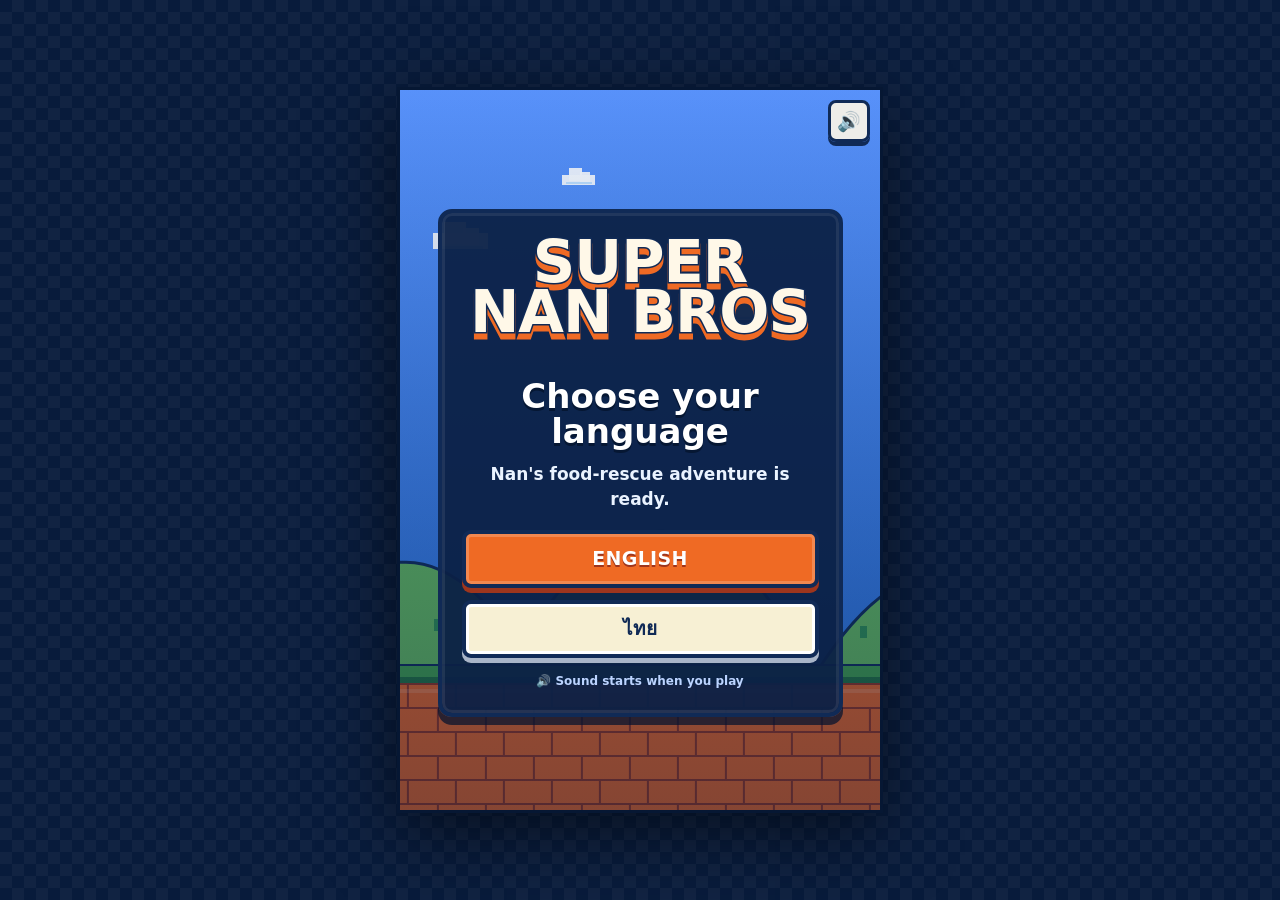
==== commit f567cce1: "Optimize Super NAN Bros for phones" ====
--- a/games/platformer/index.html
+++ b/games/platformer/index.html
@@ -1,417 +1,1428 @@
-<!DOCTYPE html>
+<!doctype html>
 <html lang="en">
 <head>
-<meta charset="UTF-8">
-<title>Super NAN Bros</title>
-<meta name="viewport" content="width=device-width, initial-scale=1.0, user-scalable=no">
-<style>
-  body { margin:0; background:#111; color:#fff; font-family: system-ui, monospace; overflow:hidden; }
-  #game-container { position:relative; max-width:480px; margin:0 auto; background:#000; }
-  canvas { 
-    display:block; 
-    width:100%; 
-    max-width:480px;
-    height:auto;
-    border: none;
-    image-rendering: crisp-edges;
-    background:#5c94fc;
-  }
-  #ui {
-    position:absolute; top:10px; left:50%; transform:translateX(-50%);
-    background:rgba(0,0,0,0.6); padding:6px 16px; border-radius:6px;
-    font-size:15px; display:flex; gap:20px; z-index:10;
-  }
-  #touch-controls {
-    position:absolute; bottom:10px; left:0; right:0;
-    display:flex; justify-content:space-between; padding:0 15px; z-index:20;
-  }
-  .touch-btn {
-    width:64px; height:64px;
-    background:rgba(255,255,255,0.15);
-    border:3px solid #0f0;
-    border-radius:12px;
-    color:#0f0;
-    font-size:26px;
-    display:flex; align-items:center; justify-content:center;
-    user-select:none;
-  }
-  .touch-btn:active { background:#0f0; color:#000; }
-  #jump-btn { width:76px; height:76px; font-size:32px; }
-</style>
+  <meta charset="utf-8">
+  <meta name="viewport" content="width=device-width,initial-scale=1,maximum-scale=1,user-scalable=no,viewport-fit=cover">
+  <meta name="theme-color" content="#102a56">
+  <title>Super NAN Bros</title>
+  <style>
+    :root {
+      --sky: #5c94fc;
+      --navy: #102a56;
+      --cream: #fff8e8;
+      --gold: #ffd84a;
+      --orange: #ef6a24;
+      --orange-dark: #9d351d;
+      --green: #43a047;
+      --panel: rgba(11, 32, 70, .94);
+    }
+
+    * { box-sizing: border-box; }
+
+    html, body {
+      width: 100%;
+      height: 100%;
+      margin: 0;
+      overflow: hidden;
+      overscroll-behavior: none;
+      background: #081b3b;
+      color: var(--cream);
+      font-family: "Arial Black", Impact, system-ui, sans-serif;
+      touch-action: none;
+      -webkit-user-select: none;
+      user-select: none;
+    }
+
+    body {
+      display: grid;
+      place-items: center;
+      background-color: #081b3b;
+      background-image:
+        linear-gradient(45deg, rgba(255,255,255,.035) 25%, transparent 25%),
+        linear-gradient(-45deg, rgba(255,255,255,.035) 25%, transparent 25%),
+        linear-gradient(45deg, transparent 75%, rgba(255,255,255,.035) 75%),
+        linear-gradient(-45deg, transparent 75%, rgba(255,255,255,.035) 75%);
+      background-size: 24px 24px;
+      background-position: 0 0, 0 12px, 12px -12px, -12px 0;
+    }
+
+    #game-shell {
+      position: relative;
+      width: min(100vw, calc(100dvh * 2 / 3), 480px);
+      height: min(100dvh, calc(100vw * 3 / 2), 720px);
+      min-height: 420px;
+      overflow: hidden;
+      isolation: isolate;
+      background: var(--sky);
+      box-shadow: 0 0 0 3px #061733, 0 20px 70px rgba(0,0,0,.55);
+    }
+
+    canvas {
+      position: absolute;
+      inset: 0;
+      display: block;
+      width: 100%;
+      height: 100%;
+      image-rendering: pixelated;
+      image-rendering: crisp-edges;
+    }
+
+    #mute-btn {
+      position: absolute;
+      top: calc(10px + env(safe-area-inset-top));
+      right: 10px;
+      z-index: 12;
+      width: 42px;
+      height: 42px;
+      padding: 0;
+      border: 3px solid var(--navy);
+      border-radius: 8px;
+      background: rgba(255,248,232,.9);
+      box-shadow: 0 4px 0 var(--navy);
+      color: var(--navy);
+      font: 700 19px/1 system-ui, sans-serif;
+      cursor: pointer;
+    }
+
+    #mute-btn:active { transform: translateY(3px); box-shadow: 0 1px 0 var(--navy); }
+    #game-shell.playing #mute-btn { top: calc(70px + env(safe-area-inset-top)); }
+
+    #screen {
+      position: absolute;
+      inset: 0;
+      z-index: 10;
+      display: flex;
+      flex-direction: column;
+      align-items: center;
+      justify-content: center;
+      padding: max(54px, env(safe-area-inset-top)) 26px max(28px, env(safe-area-inset-bottom));
+      text-align: center;
+      background: linear-gradient(rgba(44,115,225,.08), rgba(6,31,73,.44));
+      opacity: 0;
+      pointer-events: none;
+      transition: opacity 160ms ease;
+    }
+
+    #screen.visible { opacity: 1; pointer-events: auto; }
+
+    .panel {
+      width: 100%;
+      max-width: 405px;
+      padding: 24px 20px 22px;
+      border: 4px solid var(--navy);
+      border-radius: 14px;
+      background: var(--panel);
+      box-shadow: inset 0 0 0 3px rgba(255,255,255,.08), 0 8px 0 rgba(4,18,46,.72);
+    }
+
+    .game-logo {
+      margin: 0 0 16px;
+      color: var(--cream);
+      font-size: clamp(38px, 11vw, 59px);
+      line-height: .84;
+      letter-spacing: -1px;
+      text-transform: uppercase;
+      -webkit-text-stroke: 3px var(--navy);
+      paint-order: stroke fill;
+      filter: drop-shadow(0 6px 0 var(--orange));
+    }
+
+    .game-logo span { display: block; }
+
+    #screen-kicker {
+      min-height: 18px;
+      margin: 0 0 8px;
+      color: var(--gold);
+      font: 800 13px/1.3 ui-monospace, SFMono-Regular, Menlo, monospace;
+      letter-spacing: 1.3px;
+      text-transform: uppercase;
+    }
+
+    #screen-title {
+      margin: 0 0 12px;
+      color: #fff;
+      font-size: clamp(24px, 7vw, 34px);
+      line-height: 1.05;
+      text-shadow: 0 3px 0 #061733;
+    }
+
+    #screen-copy {
+      max-width: 340px;
+      margin: 0 auto 19px;
+      color: #eaf3ff;
+      font: 700 clamp(14px, 3.9vw, 17px)/1.45 system-ui, sans-serif;
+    }
+
+    #screen-help {
+      margin: 15px 0 0;
+      color: #bcd4ff;
+      font: 700 12px/1.45 system-ui, sans-serif;
+    }
+
+    #screen-actions { display: grid; gap: 12px; width: 100%; }
+
+    .menu-btn {
+      width: 100%;
+      min-height: 58px;
+      padding: 11px 16px;
+      border: 4px solid var(--navy);
+      border-radius: 9px;
+      background: var(--orange);
+      box-shadow: inset 0 0 0 3px rgba(255,255,255,.2), 0 5px 0 var(--orange-dark);
+      color: #fff;
+      font: 900 19px/1.05 "Arial Black", Impact, system-ui, sans-serif;
+      letter-spacing: .3px;
+      text-shadow: 0 2px 0 var(--orange-dark);
+      cursor: pointer;
+    }
+
+    .menu-btn.secondary {
+      background: #f7f0d4;
+      color: var(--navy);
+      text-shadow: none;
+      box-shadow: inset 0 0 0 3px #fff, 0 5px 0 #a9b5c8;
+    }
+
+    .menu-btn:hover { filter: brightness(1.08); }
+    .menu-btn:focus-visible { outline: 4px solid var(--gold); outline-offset: 3px; }
+    .menu-btn:active { transform: translateY(4px); box-shadow: inset 0 0 0 3px rgba(255,255,255,.2), 0 1px 0 var(--orange-dark); }
+
+    #touch-controls {
+      position: absolute;
+      inset: auto 0 max(12px, env(safe-area-inset-bottom)) 0;
+      z-index: 8;
+      display: flex;
+      align-items: flex-end;
+      justify-content: space-between;
+      padding: 0 17px;
+      opacity: 0;
+      pointer-events: none;
+      transition: opacity 120ms ease;
+    }
+
+    #touch-controls.active { opacity: 1; pointer-events: auto; }
+    .dpad { display: flex; gap: 10px; }
+
+    .control-btn {
+      display: grid;
+      place-items: center;
+      width: clamp(64px, 17vw, 79px);
+      height: clamp(64px, 17vw, 79px);
+      padding: 0;
+      border: 4px solid #fff;
+      border-radius: 50%;
+      background: rgba(37,105,218,.85);
+      box-shadow: 0 0 0 4px var(--navy), inset 0 0 0 3px rgba(255,255,255,.22), 0 6px 0 rgba(6,23,51,.85);
+      color: #fff;
+      font: 900 33px/1 system-ui, sans-serif;
+      text-shadow: 0 2px 0 var(--navy);
+      touch-action: none;
+    }
+
+    #jump-btn {
+      width: clamp(82px, 22vw, 98px);
+      height: clamp(82px, 22vw, 98px);
+      border-radius: 50%;
+      background: rgba(239,86,34,.9);
+      font: 900 clamp(12px, 3.4vw, 16px)/1 system-ui, sans-serif;
+      letter-spacing: .2px;
+    }
+
+    .control-btn.pressed,
+    .control-btn:active { transform: translateY(5px) scale(.98); box-shadow: 0 0 0 4px var(--navy), inset 0 0 0 3px rgba(255,255,255,.22), 0 1px 0 rgba(6,23,51,.85); }
+
+    @media (hover: hover) and (pointer: fine) {
+      #touch-controls.active { opacity: .68; }
+      #touch-controls.active:hover { opacity: 1; }
+    }
+
+    /* Tall phones get a full-height shell: the 2:3 game view stays crisp at
+       the top while the remaining screen becomes a dedicated thumb deck. */
+    @media (max-width: 600px) and (min-height: 650px) and (orientation: portrait) {
+      body { place-items: stretch center; }
+
+      #game-shell {
+        width: min(100vw, 480px);
+        height: 100dvh;
+        min-height: 0;
+        background-color: #081b3b;
+        background-image:
+          linear-gradient(45deg, rgba(255,255,255,.035) 25%, transparent 25%),
+          linear-gradient(-45deg, rgba(255,255,255,.035) 25%, transparent 25%),
+          linear-gradient(45deg, transparent 75%, rgba(255,255,255,.035) 75%),
+          linear-gradient(-45deg, transparent 75%, rgba(255,255,255,.035) 75%);
+        background-size: 22px 22px;
+        background-position: 0 0, 0 11px, 11px -11px, -11px 0;
+        box-shadow: none;
+      }
+
+      canvas {
+        inset: env(safe-area-inset-top) 0 auto;
+        width: 100%;
+        height: auto;
+      }
+
+      #game-shell.playing::after {
+        content: "";
+        position: absolute;
+        z-index: 1;
+        inset: calc(env(safe-area-inset-top) + min(150vw, 720px)) 0 0;
+        border-top: 3px solid rgba(255,255,255,.12);
+        background: linear-gradient(180deg, rgba(15,45,92,.96), rgba(6,24,55,.99));
+        box-shadow: inset 0 8px 24px rgba(0,0,0,.22);
+      }
+
+      #screen {
+        padding: max(24px, env(safe-area-inset-top)) 20px max(22px, env(safe-area-inset-bottom));
+        background: linear-gradient(rgba(44,115,225,.16), rgba(6,31,73,.82));
+      }
+
+      #touch-controls {
+        bottom: max(18px, env(safe-area-inset-bottom));
+        padding: 0 24px;
+      }
+
+      .control-btn {
+        width: clamp(70px, 20vw, 86px);
+        height: clamp(70px, 20vw, 86px);
+      }
+
+      #jump-btn {
+        width: clamp(92px, 25vw, 106px);
+        height: clamp(92px, 25vw, 106px);
+      }
+    }
+
+    @media (max-width: 600px) and (min-height: 650px) and (max-height: 719px) and (orientation: portrait) {
+      #touch-controls {
+        bottom: max(8px, env(safe-area-inset-bottom));
+        padding: 0 18px;
+      }
+
+      .control-btn {
+        width: clamp(64px, 18vw, 72px);
+        height: clamp(64px, 18vw, 72px);
+      }
+
+      #jump-btn {
+        width: clamp(82px, 23vw, 92px);
+        height: clamp(82px, 23vw, 92px);
+      }
+    }
+
+    @media (max-width: 600px) and (min-height: 760px) and (orientation: portrait) {
+      #game-shell.playing #mute-btn {
+        top: calc(env(safe-area-inset-top) + min(150vw, 720px) + 16px);
+        right: 16px;
+      }
+    }
+
+    @media (max-height: 540px) {
+      .panel { padding: 15px 17px; }
+      .game-logo { margin-bottom: 10px; font-size: 36px; }
+      #screen-copy { margin-bottom: 12px; }
+      #screen-help { display: none; }
+      .menu-btn { min-height: 48px; }
+    }
+
+    @media (prefers-reduced-motion: reduce) {
+      #screen, #touch-controls { transition: none; }
+    }
+  </style>
 </head>
 <body>
-
-<div id="game-container">
-  <canvas id="game" width="480" height="720"></canvas>
-
-  <div id="ui">
-    <div>Level <span id="level">1</span></div>
-    <div>Score <span id="score">0</span></div>
-  </div>
-
-  <div id="touch-controls">
-    <div style="display:flex; gap:10px;">
-      <div class="touch-btn" id="left-btn">◀</div>
-      <div class="touch-btn" id="right-btn">▶</div>
-    </div>
-    <div class="touch-btn" id="jump-btn">▲</div>
-  </div>
-</div>
-
-<script>
-const canvas = document.getElementById('game');
-const ctx = canvas.getContext('2d');
-
-// Images with fallback
-let playerImgLoaded = false;
-let enemyImgLoaded = false;
-
-const PLAYER_IMG = new Image();
-PLAYER_IMG.onload = () => { playerImgLoaded = true; };
-PLAYER_IMG.onerror = () => { playerImgLoaded = false; };
-PLAYER_IMG.src = '../../assets/nan/enemy.png';
-
-const ENEMY_IMG = new Image();
-ENEMY_IMG.onload = () => { enemyImgLoaded = true; };
-ENEMY_IMG.onerror = () => { enemyImgLoaded = false; };
-ENEMY_IMG.src = '../tower-defense/assets/zac.png';
-
-let audioCtx;
-let musicInterval = null;
-
-let player = { x: 60, y: 480, vx: 0, vy: 0, width: 36, height: 36, onGround: false, facingLeft: false };
-let cameraX = 0;
-let score = 0;
-let currentLevel = 1;
-let gameState = 'start';
-let keys = {};
-let coins = [];
-let enemies = [];
-let platforms = [];
-let pits = [];
-
-// Levels with gaps
-const levels = [
-  {
-    platforms: [
-      {x:0, y:620, w:200, h:100}, {x:260, y:620, w:180, h:100},
-      {x:500, y:620, w:200, h:100}, {x:760, y:620, w:280, h:100},
-      {x:180, y:510, w:70, h:18}, {x:400, y:450, w:80, h:18}, {x:620, y:370, w:90, h:18}
-    ],
-    pits: [{x:200, w:60}, {x:460, w:40}, {x:700, w:60}],
-    enemies: [{x:300, y:580, range:50}, {x:560, y:580, range:55}],
-    coins: [{x:210, y:470}, {x:430, y:410}, {x:660, y:330}],
-    goalX: 980
-  },
-  {
-    platforms: [
-      {x:0, y:620, w:150, h:100}, {x:200, y:620, w:130, h:100}, {x:380, y:620, w:150, h:100},
-      {x:590, y:620, w:170, h:100}, {x:820, y:620, w:200, h:100},
-      {x:160, y:500, w:55, h:18}, {x:340, y:430, w:65, h:18}, {x:530, y:370, w:70, h:18}
-    ],
-    pits: [{x:150, w:50}, {x:330, w:50}, {x:560, w:30}, {x:760, w:60}],
-    enemies: [{x:260, y:580, range:60}, {x:480, y:580, range:45}, {x:700, y:580, range:50}],
-    coins: [{x:180, y:460}, {x:370, y:390}, {x:560, y:330}, {x:850, y:580}],
-    goalX: 1000
-  }
-];
-
-let currentLevelData = levels[0];
-
-function initAudio() {
-  if (!audioCtx) audioCtx = new (window.AudioContext || window.webkitAudioContext)();
-}
-
-function playSound(freq, duration, type='square', vol=0.3) {
-  if (!audioCtx) return;
-  const o = audioCtx.createOscillator();
-  const g = audioCtx.createGain();
-  o.type = type;
-  o.frequency.value = freq;
-  g.gain.value = vol;
-  const d = audioCtx.createGain();
-  d.gain.value = 1;
-  d.gain.linearRampToValueAtTime(0.001, audioCtx.currentTime + duration);
-  o.connect(g); g.connect(d); d.connect(audioCtx.destination);
-  o.start(); o.stop(audioCtx.currentTime + duration + 0.05);
-}
-
-function startMusic() {
-  if (musicInterval) clearInterval(musicInterval);
-  initAudio();
-  let i = 0;
-  const notes = [262,294,330,349,392,440,494,523];
-  musicInterval = setInterval(() => {
-    if (gameState !== 'playing') return;
-    playSound(notes[i % notes.length], 0.15, 'square', 0.2);
-    if (i % 3 === 0) playSound(notes[i % notes.length] * 0.5, 0.2, 'sawtooth', 0.1);
-    i++;
-  }, 150);
-}
-
-function stopMusic() { if (musicInterval) { clearInterval(musicInterval); musicInterval = null; } }
-
-function loadLevel(n) {
-  currentLevel = n;
-  currentLevelData = levels[n-1];
-  player.x = 60; player.y = 480; player.vx = 0; player.vy = 0; cameraX = 0;
-  platforms = currentLevelData.platforms.map(p => ({...p}));
-  pits = currentLevelData.pits.map(p => ({...p}));
-  enemies = currentLevelData.enemies.map(e => ({x:e.x, y:e.y, width:30, height:30, vx:1, startX:e.x, range:e.range, alive:true}));
-  coins = currentLevelData.coins.map(c => ({x:c.x, y:c.y, width:16, height:16, collected:false}));
-}
-
-// Input
-window.addEventListener('keydown', e => {
-  keys[e.key] = true;
-  if ((e.key === ' ' || e.key === 'Enter') && gameState === 'start') startGame();
-  if (e.key === ' ' && gameState === 'levelComplete') nextLevel();
-  if ((e.key === 'r' || e.key === 'R') && gameState === 'gameOver') restartGame();
-});
-window.addEventListener('keyup', e => keys[e.key] = false);
-
-function setupControls() {
-  const left = document.getElementById('left-btn');
-  const right = document.getElementById('right-btn');
-  const jump = document.getElementById('jump-btn');
-
-  function bind(el, key) {
-    el.addEventListener('touchstart', e => { e.preventDefault(); keys[key] = true; if (gameState==='start') startGame(); });
-    el.addEventListener('touchend', e => { e.preventDefault(); keys[key] = false; });
-    el.addEventListener('mousedown', e => { e.preventDefault(); keys[key] = true; if (gameState==='start') startGame(); });
-    el.addEventListener('mouseup', e => { e.preventDefault(); keys[key] = false; });
-    el.addEventListener('mouseleave', () => keys[key] = false);
-  }
-
-  bind(left, 'ArrowLeft');
-  bind(right, 'ArrowRight');
-  bind(jump, ' ');
-
-  canvas.addEventListener('touchstart', e => {
-    if (gameState === 'playing' && player.onGround) {
-      player.vy = -12;
+  <main id="game-shell" aria-label="Super NAN Bros game">
+    <canvas id="game" width="480" height="720" tabindex="0" aria-label="Super NAN Bros platform game"></canvas>
+
+    <button id="mute-btn" type="button" aria-label="Mute sound">🔊</button>
+
+    <section id="screen" class="visible" aria-live="polite">
+      <div class="panel">
+        <h1 class="game-logo"><span>SUPER</span><span>NAN BROS</span></h1>
+        <p id="screen-kicker"></p>
+        <h2 id="screen-title">Choose your language</h2>
+        <p id="screen-copy">Nan's food-rescue adventure is ready.</p>
+        <div id="screen-actions">
+          <button class="menu-btn" type="button" data-language="en">ENGLISH</button>
+          <button class="menu-btn secondary" type="button" data-language="th">ไทย</button>
+        </div>
+        <p id="screen-help">🔊 Sound starts when you play</p>
+      </div>
+    </section>
+
+    <nav id="touch-controls" aria-label="Game controls">
+      <div class="dpad">
+        <button id="left-btn" class="control-btn" type="button" aria-label="Move left">◀</button>
+        <button id="right-btn" class="control-btn" type="button" aria-label="Move right">▶</button>
+      </div>
+      <button id="jump-btn" class="control-btn" type="button" aria-label="Jump">JUMP</button>
+    </nav>
+  </main>
+
+  <script>
+  (() => {
+    'use strict';
+
+    // -----------------------------------------------------------------------
+    // Canvas, assets, and localized copy
+    // -----------------------------------------------------------------------
+    const canvas = document.querySelector('#game');
+    const ctx = canvas.getContext('2d');
+    ctx.imageSmoothingEnabled = true;
+
+    const gameShell = document.querySelector('#game-shell');
+    const screen = document.querySelector('#screen');
+    const screenKicker = document.querySelector('#screen-kicker');
+    const screenTitle = document.querySelector('#screen-title');
+    const screenCopy = document.querySelector('#screen-copy');
+    const screenActions = document.querySelector('#screen-actions');
+    const screenHelp = document.querySelector('#screen-help');
+    const controls = document.querySelector('#touch-controls');
+    const jumpButton = document.querySelector('#jump-btn');
+    const muteButton = document.querySelector('#mute-btn');
+
+    const nanImage = new Image();
+    nanImage.src = '../../assets/nan/enemy.png';
+    const zacImage = new Image();
+    zacImage.src = '../tower-defense/assets/zac.png';
+
+    const COPY = {
+      en: {
+        chooseLanguage: 'Choose your language',
+        chooseCopy: "Nan's food-rescue adventure is ready.",
+        soundStarts: '🔊 Sound starts when you play',
+        introTitle: 'The Great Food Emergency!',
+        intro: 'Zac has gone snack-mad! He and his minions are emptying every pantry on Earth. Help Nan race across four worlds, rescue the food, and stop the final feast.',
+        begin: 'START ADVENTURE',
+        controls: 'Move with ◀ ▶ or A D · Jump with Space, W, or ↑',
+        world: 'WORLD',
+        food: 'FOOD',
+        score: 'SCORE',
+        ready: 'READY?',
+        go: 'GO!',
+        jump: 'JUMP',
+        moveLeft: 'Move left',
+        moveRight: 'Move right',
+        jumpLabel: 'Jump',
+        mute: 'Mute sound',
+        unmute: 'Turn sound on',
+        levelComplete: 'PANTRY SAVED!',
+        next: 'NEXT WORLD',
+        retryTitle: 'NAN NEEDS ANOTHER TRY',
+        retryPit: 'That gap was hungrier than it looked.',
+        retryEnemy: 'A Zac minion bumped Nan from the side.',
+        retry: 'TRY AGAIN',
+        gameOver: 'THE FOOD IS IN DANGER!',
+        gameOverCopy: 'Nan is out of hearts, but heroes never stay down for long.',
+        restart: 'RESTART ADVENTURE',
+        bossHint: 'STOMP ZAC 3 TIMES',
+        gateLocked: 'DEFEAT ZAC!',
+        winTitle: 'THE WORLD CAN EAT AGAIN!',
+        winCopy: 'Nan stopped Zac just before the final bite. The rescued food was shared with everyone—and Zac was given one sensible sandwich.',
+        finalScore: 'FINAL SCORE',
+        playAgain: 'PLAY AGAIN',
+        levels: [
+          { name: '1-1 · Picnic Plains', tag: 'THE FIRST CRUMBS', story: 'Zac’s scouts raided the picnic baskets. Cross the sunny plains and rescue every snack you can!' },
+          { name: '2-1 · Sunset Market', tag: 'THE MARKET CHASE', story: 'The minions are rolling carts of food toward Zac’s hideout. The rooftops are narrow—keep your momentum!' },
+          { name: '3-1 · Moonlight Freezer', tag: 'THE COLD TRAIL', story: 'Frozen treats lead through the slippery night. Short taps give small jumps; hold jump to soar.' },
+          { name: '4-1 · Zac’s Pantry', tag: 'THE FINAL FEAST', story: 'There he is! Reach the pantry, stomp giant Zac three times, then raise Nan’s flag to save the world’s food.' }
+        ],
+        cleared: [
+          'The picnic is safe. A trail of crumbs points toward the sunset market…',
+          'The market stalls are full again. Zac escaped into a suspiciously chilly tunnel…',
+          'The freezer is safe. Beyond the last door, Zac prepares one enormous final bite!'
+        ]
+      },
+      th: {
+        chooseLanguage: 'เลือกภาษา',
+        chooseCopy: 'การผจญภัยกู้เสบียงของแนนพร้อมแล้ว',
+        soundStarts: '🔊 เสียงจะเริ่มเมื่อเล่นเกม',
+        introTitle: 'วิกฤตอาหารครั้งใหญ่!',
+        intro: 'แซคคลั่งของกิน! เขากับลูกน้องกำลังกวาดอาหารจากทุกครัวบนโลก ช่วยแนนฝ่าด่านทั้งสี่ กู้อาหาร และหยุดงานเลี้ยงมื้อสุดท้าย',
+        begin: 'เริ่มการผจญภัย',
+        controls: 'เดินด้วย ◀ ▶ หรือ A D · กระโดดด้วย Space, W หรือ ↑',
+        world: 'ด่าน',
+        food: 'อาหาร',
+        score: 'คะแนน',
+        ready: 'พร้อมไหม?',
+        go: 'ไปเลย!',
+        jump: 'กระโดด',
+        moveLeft: 'เดินซ้าย',
+        moveRight: 'เดินขวา',
+        jumpLabel: 'กระโดด',
+        mute: 'ปิดเสียง',
+        unmute: 'เปิดเสียง',
+        levelComplete: 'ช่วยเสบียงสำเร็จ!',
+        next: 'ด่านต่อไป',
+        retryTitle: 'แนนขอลองอีกครั้ง',
+        retryPit: 'หลุมนั้นหิวกว่าที่คิดไว้',
+        retryEnemy: 'ลูกน้องของแซคชนแนนจากด้านข้าง',
+        retry: 'ลองอีกครั้ง',
+        gameOver: 'อาหารกำลังตกอยู่ในอันตราย!',
+        gameOverCopy: 'หัวใจของแนนหมดแล้ว แต่ฮีโร่ตัวจริงลุกขึ้นได้เสมอ',
+        restart: 'เริ่มการผจญภัยใหม่',
+        bossHint: 'เหยียบแซค 3 ครั้ง',
+        gateLocked: 'ปราบแซคก่อน!',
+        winTitle: 'ทุกคนมีอาหารกินอีกครั้ง!',
+        winCopy: 'แนนหยุดแซคได้ก่อนคำสุดท้าย อาหารที่ช่วยไว้ถูกแบ่งให้ทุกคน—ส่วนแซคได้แซนด์วิชขนาดพอดีหนึ่งชิ้น',
+        finalScore: 'คะแนนรวม',
+        playAgain: 'เล่นอีกครั้ง',
+        levels: [
+          { name: '1-1 · ทุ่งปิกนิก', tag: 'รอยเศษขนม', story: 'ลูกน้องแซคปล้นตะกร้าปิกนิก ฝ่าทุ่งสดใสและเก็บของกินกลับมาให้ได้มากที่สุด!' },
+          { name: '2-1 · ตลาดยามเย็น', tag: 'ไล่ล่ากลางตลาด', story: 'พวกมันกำลังเข็นอาหารไปยังรังของแซค หลังคาแคบมาก—รักษาแรงวิ่งไว้!' },
+          { name: '3-1 · ช่องแช่แข็ง', tag: 'ร่องรอยเยือกเย็น', story: 'ของหวานแช่แข็งนำทางไปในค่ำคืนลื่น ๆ แตะสั้นเพื่อกระโดดต่ำ กดค้างเพื่อกระโดดสูง' },
+          { name: '4-1 · ครัวของแซค', tag: 'มื้อสุดท้าย', story: 'เจอตัวแล้ว! ไปให้ถึงครัว เหยียบแซคยักษ์สามครั้ง แล้วชักธงของแนนเพื่อช่วยอาหารทั้งโลก' }
+        ],
+        cleared: [
+          'ปิกนิกปลอดภัยแล้ว รอยเศษขนมนำไปยังตลาดยามเย็น…',
+          'ร้านค้าเต็มไปด้วยอาหารอีกครั้ง แซคหนีเข้าอุโมงค์เย็นยะเยือก…',
+          'ช่องแช่แข็งปลอดภัยแล้ว หลังประตูสุดท้าย แซคกำลังจะกินคำใหญ่ที่สุด!'
+        ]
+      }
+    };
+
+    let language = null;
+    const t = () => COPY[language || 'en'];
+
+    // World coordinates use a 480x720 logical canvas. Ground is at y=574.
+    const GROUND_Y = 574;
+    const makePlatform = (x, y, w, h = 180, kind = 'ground') => ({ x, y, w, h, kind });
+    const makeEnemy = (x, y = 530, min = x - 70, max = x + 70, speed = 0.75, boss = false) => ({ x, y, min, max, speed, boss });
+    const foodLine = (x, y, count, gap = 42) => Array.from({ length: count }, (_, i) => ({ x: x + i * gap, y, kind: i % 4 }));
+
+    const LEVELS = [
+      {
+        width: 2700,
+        theme: 'day',
+        friction: .78,
+        platforms: [
+          makePlatform(0, 574, 560), makePlatform(700, 574, 470), makePlatform(1250, 574, 500),
+          makePlatform(1840, 574, 860), makePlatform(300, 455, 150, 28, 'brick'),
+          makePlatform(870, 430, 150, 28, 'brick'), makePlatform(1400, 470, 130, 28, 'brick'),
+          makePlatform(1600, 380, 120, 28, 'brick'), makePlatform(2070, 440, 180, 28, 'brick')
+        ],
+        enemies: [makeEnemy(330), makeEnemy(820, 530, 740, 1080, .82), makeEnemy(1450, 530, 1300, 1690, .9), makeEnemy(2140, 530, 1900, 2320, 1)],
+        foods: [...foodLine(310, 410, 3), ...foodLine(760, 515, 4), ...foodLine(1410, 425, 3), ...foodLine(1608, 330, 3), ...foodLine(2090, 395, 4), { x: 2460, y: 510, kind: 0 }],
+        goalX: 2570
+      },
+      {
+        width: 2920,
+        theme: 'sunset',
+        friction: .82,
+        platforms: [
+          makePlatform(0, 574, 420), makePlatform(565, 574, 360), makePlatform(1055, 574, 250),
+          makePlatform(1440, 574, 420), makePlatform(2010, 574, 330), makePlatform(2470, 574, 450),
+          makePlatform(360, 455, 120, 28, 'brick'), makePlatform(725, 390, 150, 28, 'brick'),
+          makePlatform(1140, 425, 110, 28, 'brick'), makePlatform(1330, 350, 120, 28, 'brick'),
+          makePlatform(1710, 430, 160, 28, 'brick'), makePlatform(2245, 400, 145, 28, 'brick')
+        ],
+        enemies: [makeEnemy(260, 530, 120, 370, .9), makeEnemy(700, 530, 600, 875, 1.05), makeEnemy(1510, 530, 1470, 1810, 1.1), makeEnemy(2140, 530, 2040, 2300, 1.15), makeEnemy(2640, 530, 2520, 2790, 1.2)],
+        foods: [...foodLine(365, 405, 3), ...foodLine(585, 510, 3), ...foodLine(735, 340, 4), ...foodLine(1115, 370, 3), ...foodLine(1338, 300, 3), ...foodLine(1725, 380, 4), ...foodLine(2250, 350, 4), ...foodLine(2505, 510, 3)],
+        goalX: 2790
+      },
+      {
+        width: 3100,
+        theme: 'night',
+        friction: .92,
+        platforms: [
+          makePlatform(0, 574, 380, 146), makePlatform(540, 574, 300, 146), makePlatform(1010, 574, 330, 146),
+          makePlatform(1515, 574, 280, 146), makePlatform(1980, 574, 390, 146), makePlatform(2540, 574, 560, 146),
+          makePlatform(320, 445, 130, 25, 'ice'), makePlatform(730, 385, 135, 25, 'ice'),
+          makePlatform(1190, 420, 145, 25, 'ice'), makePlatform(1400, 335, 120, 25, 'ice'),
+          makePlatform(1730, 430, 150, 25, 'ice'), makePlatform(2280, 365, 160, 25, 'ice'),
+          makePlatform(2760, 410, 130, 25, 'ice')
+        ],
+        enemies: [makeEnemy(230, 530, 100, 330, 1.05), makeEnemy(630, 530, 570, 790, 1.2), makeEnemy(1120, 530, 1050, 1290, 1.2), makeEnemy(1610, 530, 1540, 1740, 1.3), makeEnemy(2110, 530, 2020, 2320, 1.35), makeEnemy(2700, 530, 2590, 3020, 1.4)],
+        foods: [...foodLine(325, 395, 3), ...foodLine(550, 510, 3), ...foodLine(735, 335, 4), ...foodLine(1195, 370, 4), ...foodLine(1405, 285, 3), ...foodLine(1735, 380, 4), ...foodLine(2290, 315, 4), ...foodLine(2770, 360, 3)],
+        goalX: 2970
+      },
+      {
+        width: 3300,
+        theme: 'pantry',
+        friction: .84,
+        platforms: [
+          makePlatform(0, 574, 460), makePlatform(610, 574, 410), makePlatform(1170, 574, 360),
+          makePlatform(1670, 574, 460), makePlatform(2290, 574, 1010),
+          makePlatform(390, 445, 140, 28, 'brick'), makePlatform(840, 390, 150, 28, 'brick'),
+          makePlatform(1330, 420, 150, 28, 'brick'), makePlatform(1530, 335, 130, 28, 'brick'),
+          makePlatform(2000, 430, 155, 28, 'brick'), makePlatform(2440, 385, 160, 28, 'brick')
+        ],
+        enemies: [makeEnemy(260, 530, 90, 410, 1.1), makeEnemy(760, 530, 650, 970, 1.25), makeEnemy(1250, 530, 1200, 1480, 1.3), makeEnemy(1830, 530, 1710, 2070, 1.4), makeEnemy(2540, 500, 2390, 2810, 1.45, true)],
+        foods: [...foodLine(395, 395, 3), ...foodLine(625, 510, 4), ...foodLine(845, 340, 4), ...foodLine(1335, 370, 4), ...foodLine(1535, 285, 3), ...foodLine(2010, 380, 4), ...foodLine(2445, 335, 3)],
+        goalX: 3140
+      }
+    ];
+
+    // -----------------------------------------------------------------------
+    // Game state and audio
+    // -----------------------------------------------------------------------
+    const game = {
+      state: 'language',
+      levelIndex: 0,
+      score: 0,
+      lives: 3,
+      collected: 0,
+      jumpCount: 0,
+      level: null,
+      cameraX: 0,
+      shake: 0,
+      time: 0,
+      readyTimer: 0,
+      particles: [],
+      muted: false,
+      deathReason: 'pit'
+    };
+
+    const player = {
+      x: 74, y: 500, prevY: 500,
+      w: 34, h: 48,
+      vx: 0, vy: 0,
+      onGround: false,
+      coyote: 0,
+      jumpBuffer: 0,
+      facing: 1,
+      runCycle: 0
+    };
+
+    const input = { left: false, right: false, jump: false, jumpPressed: false, jumpReleased: false };
+    const activePointers = { left: new Set(), right: new Set(), jump: new Set() };
+
+    let audioContext = null;
+    let masterGain = null;
+    let musicTimer = null;
+    let musicStep = 0;
+
+    function initAudio() {
+      if (!audioContext) {
+        audioContext = new (window.AudioContext || window.webkitAudioContext)();
+        masterGain = audioContext.createGain();
+        masterGain.gain.value = game.muted ? 0 : .18;
+        masterGain.connect(audioContext.destination);
+      }
+      if (audioContext.state === 'suspended') audioContext.resume();
+      if (!musicTimer) {
+        musicTimer = window.setInterval(playMusicStep, 155);
+      }
+    }
+
+    function tone(frequency, duration = .09, type = 'square', volume = .16, delay = 0) {
+      if (!audioContext || game.muted) return;
+      const start = audioContext.currentTime + delay;
+      const osc = audioContext.createOscillator();
+      const gain = audioContext.createGain();
+      osc.type = type;
+      osc.frequency.setValueAtTime(frequency, start);
+      gain.gain.setValueAtTime(volume, start);
+      gain.gain.exponentialRampToValueAtTime(.001, start + duration);
+      osc.connect(gain);
+      gain.connect(masterGain);
+      osc.start(start);
+      osc.stop(start + duration + .02);
+    }
+
+    function sfx(name) {
+      if (name === 'jump') { tone(390, .08, 'square', .22); tone(590, .09, 'square', .14, .05); }
+      if (name === 'food') { tone(880, .05, 'square', .2); tone(1320, .08, 'square', .18, .045); }
+      if (name === 'stomp') { tone(160, .08, 'sawtooth', .2); tone(320, .08, 'square', .16, .055); }
+      if (name === 'hurt') { tone(170, .28, 'sawtooth', .2); tone(95, .35, 'square', .16, .11); }
+      if (name === 'goal') [523,659,784,1047].forEach((n, i) => tone(n, .16, 'square', .16, i * .095));
+      if (name === 'boss') { tone(110, .14, 'sawtooth', .25); tone(80, .18, 'square', .2, .06); }
+    }
+
+    function playMusicStep() {
+      if (!audioContext || game.muted || game.state !== 'playing') return;
+      const melodies = [
+        [659, 784, 880, 784, 659, 523, 587, 659, 523, 587, 659, 784, 659, 587, 523, 0],
+        [523, 659, 698, 784, 698, 659, 523, 392, 440, 523, 659, 587, 523, 440, 392, 0],
+        [440, 523, 659, 523, 392, 440, 523, 659, 698, 659, 523, 440, 392, 330, 392, 0],
+        [392, 466, 523, 622, 523, 466, 392, 311, 349, 392, 466, 523, 466, 392, 311, 0]
+      ];
+      const melody = melodies[game.levelIndex];
+      const note = melody[musicStep % melody.length];
+      if (note) tone(note, .105, 'square', .07);
+      if (musicStep % 2 === 0) {
+        const bassRoots = [131, 110, 98, 78];
+        tone(bassRoots[game.levelIndex] * (musicStep % 8 === 6 ? 1.5 : 1), .13, 'triangle', .09);
+      }
+      musicStep++;
+    }
+
+    // -----------------------------------------------------------------------
+    // Menus and level lifecycle
+    // -----------------------------------------------------------------------
+    function setLocalizedControls() {
+      document.documentElement.lang = language === 'th' ? 'th' : 'en';
+      jumpButton.textContent = t().jump;
+      document.querySelector('#left-btn').ariaLabel = t().moveLeft;
+      document.querySelector('#right-btn').ariaLabel = t().moveRight;
+      jumpButton.ariaLabel = t().jumpLabel;
+      muteButton.ariaLabel = game.muted ? t().unmute : t().mute;
+    }
+
+    function showScreen({ kicker = '', title = '', copy = '', help = '', actions = [], logo = false }) {
+      gameShell.classList.remove('playing');
+      screen.querySelector('.game-logo').style.display = logo ? '' : 'none';
+      screenKicker.textContent = kicker;
+      screenTitle.textContent = title;
+      screenCopy.textContent = copy;
+      screenHelp.textContent = help;
+      screenHelp.style.display = help ? '' : 'none';
+      screenActions.replaceChildren();
+      actions.forEach((action, index) => {
+        const button = document.createElement('button');
+        button.type = 'button';
+        button.className = `menu-btn${index > 0 ? ' secondary' : ''}`;
+        button.textContent = action.label;
+        button.addEventListener('click', action.onClick, { once: true });
+        screenActions.append(button);
+      });
+      controls.classList.remove('active');
+      screen.classList.add('visible');
+      requestAnimationFrame(() => screenActions.querySelector('button')?.focus({ preventScroll: true }));
+    }
+
+    function hideScreen() {
+      gameShell.classList.add('playing');
+      screen.classList.remove('visible');
+      controls.classList.add('active');
+      canvas.focus?.();
+    }
+
+    function selectLanguage(lang) {
+      language = lang;
+      setLocalizedControls();
+      initAudio();
+      game.state = 'story';
+      showScreen({
+        kicker: 'SUPER NAN BROS',
+        title: t().introTitle,
+        copy: t().intro,
+        help: t().controls,
+        actions: [{ label: t().begin, onClick: () => showLevelIntro(0, true) }]
+      });
+    }
+
+    function cloneLevel(index) {
+      const src = LEVELS[index];
+      return {
+        ...src,
+        platforms: src.platforms.map(p => ({ ...p })),
+        foods: src.foods.map(f => ({ ...f, collected: false, phase: Math.random() * Math.PI * 2 })),
+        enemies: src.enemies.map(e => ({ ...e, w: e.boss ? 64 : 39, h: e.boss ? 66 : 42, dir: Math.random() > .5 ? 1 : -1, alive: true, hp: e.boss ? 3 : 1, stun: 0 }))
+      };
+    }
+
+    function resetPlayer() {
+      Object.assign(player, { x: 74, y: 500, prevY: 500, vx: 0, vy: 0, onGround: false, coyote: 0, jumpBuffer: 0, facing: 1, runCycle: 0 });
+      game.cameraX = 0;
+      clearInput();
+    }
+
+    function loadLevel(index, resetScore = false) {
+      game.levelIndex = index;
+      game.level = cloneLevel(index);
+      if (resetScore) { game.score = 0; game.lives = 3; game.collected = 0; game.jumpCount = 0; }
+      resetPlayer();
+      game.particles.length = 0;
+      game.shake = 0;
+      musicStep = 0;
+    }
+
+    function showLevelIntro(index, first = false) {
+      loadLevel(index, first);
+      game.state = 'levelIntro';
+      const info = t().levels[index];
+      showScreen({
+        kicker: info.tag,
+        title: info.name,
+        copy: info.story,
+        help: t().controls,
+        actions: [{ label: t().ready, onClick: beginLevel }]
+      });
+    }
+
+    function beginLevel() {
+      initAudio();
+      game.state = 'playing';
+      game.readyTimer = 70;
+      hideScreen();
+    }
+
+    function completeLevel() {
+      if (game.state !== 'playing') return;
+      game.state = 'levelComplete';
+      game.score += 1000 + game.lives * 150;
+      sfx('goal');
+      if (game.levelIndex === LEVELS.length - 1) {
+        window.setTimeout(showWinScreen, 650);
+        return;
+      }
+      const clearedCopy = t().cleared[game.levelIndex];
+      window.setTimeout(() => showScreen({
+        kicker: t().levelComplete,
+        title: `+${1000 + game.lives * 150}`,
+        copy: clearedCopy,
+        actions: [{ label: t().next, onClick: () => showLevelIntro(game.levelIndex + 1) }]
+      }), 500);
+    }
+
+    function showWinScreen() {
+      game.state = 'win';
+      showScreen({
+        kicker: t().winTitle,
+        title: `${t().finalScore}: ${String(game.score).padStart(6, '0')}`,
+        copy: t().winCopy,
+        actions: [{ label: t().playAgain, onClick: () => showLevelIntro(0, true) }]
+      });
+    }
+
+    function die(reason) {
+      if (game.state !== 'playing') return;
+      game.state = 'dying';
+      game.deathReason = reason;
+      game.lives--;
+      player.vy = -8;
+      game.shake = 14;
+      burst(player.x + player.w / 2, player.y + player.h / 2, '#ff5757', 16, 4.5);
+      sfx('hurt');
+      window.setTimeout(showRetryScreen, 720);
+    }
+
+    function showRetryScreen() {
+      if (game.lives <= 0) {
+        game.state = 'gameOver';
+        showScreen({
+          kicker: t().gameOver,
+          title: t().gameOverCopy,
+          copy: `${t().score}: ${String(game.score).padStart(6, '0')}`,
+          actions: [{ label: t().restart, onClick: () => showLevelIntro(0, true) }]
+        });
+      } else {
+        game.state = 'retry';
+        showScreen({
+          kicker: `${'♥'.repeat(game.lives)}${'♡'.repeat(3 - game.lives)}`,
+          title: t().retryTitle,
+          copy: game.deathReason === 'pit' ? t().retryPit : t().retryEnemy,
+          actions: [{ label: t().retry, onClick: retryLevel }]
+        });
+      }
+    }
+
+    function retryLevel() {
+      game.level = cloneLevel(game.levelIndex);
+      resetPlayer();
+      game.state = 'playing';
+      game.readyTimer = 45;
+      hideScreen();
+    }
+
+    // -----------------------------------------------------------------------
+    // Input
+    // -----------------------------------------------------------------------
+    function setJump(value) {
+      if (value && !input.jump) input.jumpPressed = true;
+      if (!value && input.jump) input.jumpReleased = true;
+      input.jump = value;
+    }
+
+    function clearInput() {
+      input.left = input.right = input.jump = input.jumpPressed = input.jumpReleased = false;
+      Object.values(activePointers).forEach(set => set.clear());
+      document.querySelectorAll('.control-btn').forEach(button => button.classList.remove('pressed'));
+    }
+
+    const keyMap = {
+      ArrowLeft: 'left', KeyA: 'left',
+      ArrowRight: 'right', KeyD: 'right',
+      ArrowUp: 'jump', KeyW: 'jump', Space: 'jump',
+      a: 'left', A: 'left', d: 'right', D: 'right',
+      w: 'jump', W: 'jump', ' ': 'jump'
+    };
+
+    function handleKeyDown(event) {
+      const action = keyMap[event.code] || keyMap[event.key];
+      if (!action) return;
+      event.preventDefault();
+      if (action === 'jump') setJump(true); else input[action] = true;
+    }
+
+    function handleKeyUp(event) {
+      const action = keyMap[event.code] || keyMap[event.key];
+      if (!action) return;
+      event.preventDefault();
+      if (action === 'jump') setJump(false); else input[action] = false;
+    }
+
+    window.addEventListener('keydown', handleKeyDown);
+    window.addEventListener('keyup', handleKeyUp);
+
+    function bindControl(id, action) {
+      const button = document.querySelector(id);
+      const sync = () => {
+        const active = activePointers[action].size > 0;
+        button.classList.toggle('pressed', active);
+        if (action === 'jump') setJump(active); else input[action] = active;
+      };
+      button.addEventListener('pointerdown', event => {
+        event.preventDefault();
+        initAudio();
+        button.setPointerCapture(event.pointerId);
+        activePointers[action].add(event.pointerId);
+        sync();
+      });
+      ['pointerup', 'pointercancel', 'lostpointercapture'].forEach(type => button.addEventListener(type, event => {
+        activePointers[action].delete(event.pointerId);
+        sync();
+      }));
+    }
+
+    bindControl('#left-btn', 'left');
+    bindControl('#right-btn', 'right');
+    bindControl('#jump-btn', 'jump');
+    document.querySelector('#left-btn').addEventListener('click', () => {
+      if (game.state !== 'playing') return;
+      player.vx = Math.max(-4.85, player.vx - .9);
+      player.facing = -1;
+    });
+    document.querySelector('#right-btn').addEventListener('click', () => {
+      if (game.state !== 'playing') return;
+      player.vx = Math.min(4.85, player.vx + .9);
+      player.facing = 1;
+    });
+    jumpButton.addEventListener('click', () => {
+      if (game.state !== 'playing') return;
+      // A click can begin and end between two animation frames (keyboard
+      // activation and very quick taps do this), so launch immediately when
+      // grounded. Held pointers still use the buffered/variable-height path.
+      if (player.onGround || player.coyote > 0) {
+        player.vy = -12.25;
+        player.onGround = false;
+        player.coyote = 0;
+        player.jumpBuffer = 0;
+        game.jumpCount++;
+        sfx('jump');
+        burst(player.x + player.w / 2, player.y + player.h, '#e9f4ff', 5, 1.8);
+      } else {
+        input.jumpPressed = true;
+      }
+    });
+    window.addEventListener('blur', clearInput);
+    document.addEventListener('visibilitychange', () => { if (document.hidden) clearInput(); });
+
+    screenActions.addEventListener('click', event => {
+      const lang = event.target.closest('[data-language]')?.dataset.language;
+      if (lang) selectLanguage(lang);
+    });
+
+    muteButton.addEventListener('click', () => {
+      game.muted = !game.muted;
+      if (masterGain) masterGain.gain.setTargetAtTime(game.muted ? 0 : .18, audioContext.currentTime, .02);
+      muteButton.textContent = game.muted ? '🔇' : '🔊';
+      setLocalizedControls();
+      if (!game.muted) initAudio();
+    });
+
+    // -----------------------------------------------------------------------
+    // Physics and collisions (fixed 60 Hz update)
+    // -----------------------------------------------------------------------
+    const overlaps = (a, b) => a.x < b.x + b.w && a.x + a.w > b.x && a.y < b.y + b.h && a.y + a.h > b.y;
+
+    function updatePlayer() {
+      const level = game.level;
+      player.prevY = player.y;
+
+      const direction = (input.right ? 1 : 0) - (input.left ? 1 : 0);
+      const acceleration = player.onGround ? .62 : .37;
+      const maxSpeed = game.levelIndex === 2 ? 5.35 : 4.85;
+      if (direction) {
+        player.vx += direction * acceleration;
+        player.facing = direction;
+      } else if (player.onGround) {
+        player.vx *= level.friction;
+      } else {
+        player.vx *= .992;
+      }
+      player.vx = Math.max(-maxSpeed, Math.min(maxSpeed, player.vx));
+      if (Math.abs(player.vx) < .025) player.vx = 0;
+
+      if (input.jumpPressed) player.jumpBuffer = 8;
+      else player.jumpBuffer = Math.max(0, player.jumpBuffer - 1);
+      if (player.onGround) player.coyote = 7;
+      else player.coyote = Math.max(0, player.coyote - 1);
+
+      if (player.jumpBuffer > 0 && player.coyote > 0) {
+        player.vy = -12.25;
+        player.onGround = false;
+        player.coyote = 0;
+        player.jumpBuffer = 0;
+        game.jumpCount++;
+        sfx('jump');
+        burst(player.x + player.w / 2, player.y + player.h, '#e9f4ff', 5, 1.8);
+      }
+      if (input.jumpReleased && player.vy < -4.1) player.vy *= .52;
+
+      player.vy = Math.min(14.5, player.vy + .64);
+
+      // Horizontal platform collision.
+      player.x += player.vx;
+      for (const platform of level.platforms) {
+        if (!overlaps(player, platform)) continue;
+        if (player.vx > 0) player.x = platform.x - player.w;
+        else if (player.vx < 0) player.x = platform.x + platform.w;
+        player.vx = 0;
+      }
+
+      // Vertical platform collision.
       player.onGround = false;
-      playSound(700, 0.07);
-    }
-  });
-}
-
-function update() {
-  if (gameState !== 'playing') return;
-
-  const speed = 4.5;
-  if (keys['ArrowLeft'] || keys['a'] || keys['A']) { player.vx = -speed; player.facingLeft = true; }
-  else if (keys['ArrowRight'] || keys['d'] || keys['D']) { player.vx = speed; player.facingLeft = false; }
-  else { player.vx *= 0.8; }
-
-  if ((keys[' '] || keys['Space'] || keys['w'] || keys['W']) && player.onGround) {
-    player.vy = -12;
-    player.onGround = false;
-    playSound(700, 0.07);
-  }
-
-  player.vy += 0.7;
-  if (player.vy > 12) player.vy = 12;
-
-  player.x += player.vx;
-  player.y += player.vy;
-
-  player.onGround = false;
-  for (let p of platforms) {
-    if (player.x < p.x + p.w && player.x + player.width > p.x && player.y + player.height > p.y && player.y < p.y + p.h) {
-      if (player.vy > 0) { player.y = p.y - player.height; player.vy = 0; player.onGround = true; }
-      else if (player.vy < 0) { player.y = p.y + p.h; player.vy = 0; }
-    }
-  }
-
-  for (let pit of pits) {
-    if (player.x + player.width > pit.x && player.x < pit.x + pit.w && player.y > 650) die();
-  }
-
-  if (player.x < 0) player.x = 0;
-  if (player.y > 780) die();
-
-  // Enemies
-  for (let en of enemies) {
-    if (!en.alive) continue;
-    en.x += en.vx;
-    if (en.x > en.startX + en.range || en.x < en.startX - en.range) en.vx *= -1;
-
-    if (player.x < en.x + en.width && player.x + player.width > en.x &&
-        patient.y < en.y + en.height && player.y + player.height > en.y) {
-      if (patient.vy > 0 && player.y + patient.height - 6 < en.y + 6) {
-        en.alive = false;
-        player.vy = -9;
-        score += 120;
+      player.y += player.vy;
+      for (const platform of level.platforms) {
+        if (!overlaps(player, platform)) continue;
+        if (player.vy >= 0 && player.prevY + player.h <= platform.y + 9) {
+          player.y = platform.y - player.h;
+          player.vy = 0;
+          player.onGround = true;
+        } else if (player.vy < 0 && player.prevY >= platform.y + platform.h - 8) {
+          player.y = platform.y + platform.h;
+          player.vy = 0;
+        }
+      }
+
+      player.x = Math.max(0, Math.min(level.width - player.w, player.x));
+      if (player.y > 745) die('pit');
+      if (direction && player.onGround) player.runCycle += Math.abs(player.vx) * .14;
+
+      input.jumpPressed = false;
+      input.jumpReleased = false;
+    }
+
+    function updateEnemies() {
+      for (const enemy of game.level.enemies) {
+        if (!enemy.alive) continue;
+        if (enemy.stun > 0) { enemy.stun--; continue; }
+        const pace = enemy.speed * (enemy.boss && enemy.hp === 1 ? 1.55 : 1);
+        enemy.x += enemy.dir * pace;
+        if (enemy.x <= enemy.min || enemy.x + enemy.w >= enemy.max) {
+          enemy.dir *= -1;
+          enemy.x = Math.max(enemy.min, Math.min(enemy.max - enemy.w, enemy.x));
+        }
+
+        if (!overlaps(player, enemy)) continue;
+        const previousBottom = player.prevY + player.h;
+        const stomped = player.vy > 1.5 && previousBottom <= enemy.y + 14 && player.y + player.h <= enemy.y + enemy.h * .72;
+        if (stomped) {
+          enemy.hp--;
+          player.y = enemy.y - player.h;
+          player.vy = enemy.boss ? -11.2 : -9.4;
+          enemy.stun = enemy.boss ? 48 : 0;
+          game.shake = enemy.boss ? 11 : 5;
+          burst(enemy.x + enemy.w / 2, enemy.y + 6, enemy.boss ? '#ff6b35' : '#ffd84a', enemy.boss ? 18 : 10, enemy.boss ? 4.2 : 2.8);
+          if (enemy.hp <= 0) {
+            enemy.alive = false;
+            game.score += enemy.boss ? 2500 : 250;
+            game.collected += enemy.boss ? 3 : 0;
+          } else {
+            enemy.dir *= -1;
+            game.score += 500;
+          }
+          sfx(enemy.boss ? 'boss' : 'stomp');
+        } else {
+          die('enemy');
+        }
+      }
+    }
+
+    function updateFoods() {
+      for (const food of game.level.foods) {
+        if (food.collected) continue;
+        const box = { x: food.x - 12, y: food.y - 12, w: 24, h: 24 };
+        if (overlaps(player, box)) {
+          food.collected = true;
+          game.collected++;
+          game.score += 100;
+          burst(food.x, food.y, '#ffd84a', 10, 2.7);
+          sfx('food');
+        }
+      }
+    }
+
+    function bossAlive() {
+      return game.levelIndex === 3 && game.level.enemies.some(enemy => enemy.boss && enemy.alive);
+    }
+
+    function updateGoal() {
+      if (player.x + player.w < game.level.goalX) return;
+      if (bossAlive()) {
+        player.x = game.level.goalX - player.w - 8;
+        player.vx = -2.2;
+        game.shake = 3;
+        return;
+      }
+      completeLevel();
+    }
+
+    function burst(x, y, color, count, speed) {
+      for (let i = 0; i < count; i++) {
+        const angle = Math.random() * Math.PI * 2;
+        const velocity = speed * (.45 + Math.random() * .7);
+        game.particles.push({ x, y, vx: Math.cos(angle) * velocity, vy: Math.sin(angle) * velocity - 1, life: 28 + Math.random() * 25, color, size: 2 + Math.random() * 4 });
+      }
+    }
+
+    function updateParticles() {
+      for (const p of game.particles) {
+        p.x += p.vx;
+        p.y += p.vy;
+        p.vy += .14;
+        p.life--;
+      }
+      game.particles = game.particles.filter(p => p.life > 0);
+    }
+
+    function update() {
+      game.time++;
+      if (game.shake > 0) game.shake *= .82;
+      updateParticles();
+      if (game.state !== 'playing') {
+        if (game.state === 'dying') { player.y += player.vy; player.vy += .72; }
+        return;
+      }
+      if (game.readyTimer > 0) { game.readyTimer--; return; }
+      updatePlayer();
+      if (game.state !== 'playing') return;
+      updateEnemies();
+      if (game.state !== 'playing') return;
+      updateFoods();
+      updateGoal();
+      const targetCamera = Math.max(0, Math.min(game.level.width - canvas.width, player.x - 155));
+      game.cameraX += (targetCamera - game.cameraX) * .11;
+    }
+
+    // -----------------------------------------------------------------------
+    // Pixel-inspired rendering
+    // -----------------------------------------------------------------------
+    const COLORS = {
+      navy: '#102a56', cream: '#fff8e8', orange: '#e96322', orangeDark: '#94321d',
+      grass: '#43a047', grassDark: '#24713a', gold: '#ffd84a', sky: '#5c94fc'
+    };
+
+    function rect(x, y, w, h, fill, stroke = null, lineWidth = 2) {
+      ctx.fillStyle = fill;
+      ctx.fillRect(Math.round(x), Math.round(y), Math.round(w), Math.round(h));
+      if (stroke) {
+        ctx.strokeStyle = stroke;
+        ctx.lineWidth = lineWidth;
+        ctx.strokeRect(Math.round(x) + lineWidth / 2, Math.round(y) + lineWidth / 2, Math.round(w) - lineWidth, Math.round(h) - lineWidth);
+      }
+    }
+
+    function drawCloud(x, y, scale = 1) {
+      ctx.fillStyle = 'rgba(255,255,255,.95)';
+      const unit = 12 * scale;
+      ctx.fillRect(Math.round(x), Math.round(y + unit), Math.round(unit * 5), Math.round(unit * 1.45));
+      ctx.fillRect(Math.round(x + unit), Math.round(y), Math.round(unit * 2), Math.round(unit * 2));
+      ctx.fillRect(Math.round(x + unit * 2.7), Math.round(y + unit * .55), Math.round(unit * 1.45), Math.round(unit * 1.5));
+      ctx.fillStyle = 'rgba(174,218,255,.7)';
+      ctx.fillRect(Math.round(x + unit * .5), Math.round(y + unit * 2.18), Math.round(unit * 4), Math.max(2, Math.round(3 * scale)));
+    }
+
+    function drawHill(x, base, w, h, color, spots) {
+      ctx.fillStyle = color;
+      ctx.strokeStyle = COLORS.navy;
+      ctx.lineWidth = 3;
+      ctx.beginPath();
+      ctx.moveTo(x, base);
+      ctx.quadraticCurveTo(x + w / 2, base - h * 1.55, x + w, base);
+      ctx.closePath();
+      ctx.fill();
+      ctx.stroke();
+      ctx.fillStyle = spots;
+      for (let i = 1; i < 5; i++) {
+        ctx.fillRect(Math.round(x + (w * i) / 5), Math.round(base - h * (.18 + (i % 2) * .25)), 7, 12);
+      }
+    }
+
+    function drawBackground() {
+      const level = game.level || LEVELS[game.levelIndex];
+      const theme = level.theme;
+      const palettes = {
+        day: ['#5c94fc', '#2d75df', '#66bb5a', '#2f8f4e'],
+        sunset: ['#f58b4a', '#6a55b8', '#c95953', '#66468f'],
+        night: ['#172b62', '#081a43', '#355b78', '#203d61'],
+        pantry: ['#29355f', '#121936', '#5b496e', '#392d55']
+      };
+      const palette = palettes[theme];
+      const gradient = ctx.createLinearGradient(0, 0, 0, 620);
+      gradient.addColorStop(0, palette[0]);
+      gradient.addColorStop(1, palette[1]);
+      ctx.fillStyle = gradient;
+      ctx.fillRect(0, 0, canvas.width, canvas.height);
+
+      if (theme === 'night' || theme === 'pantry') {
+        ctx.fillStyle = '#f5f3bd';
+        for (let i = 0; i < 30; i++) {
+          const x = (i * 83 + 27) % 500;
+          const y = 78 + (i * 47) % 300;
+          const s = i % 5 === 0 ? 3 : 2;
+          ctx.fillRect(x, y, s, s);
+        }
+        ctx.fillStyle = theme === 'night' ? '#f5f0c4' : '#e9d3a0';
+        ctx.beginPath();
+        ctx.arc(386, 132, theme === 'night' ? 35 : 23, 0, Math.PI * 2);
+        ctx.fill();
       } else {
-        die();
-      }
-    }
-  }
-
-  // Coins
-  for (let c of coins) {
-    if (c.collected) continue;
-    if (player.x < c.x + c.width && player.x + player.width > c.x &&
-        patient.y < c.y + c.height && patient.y + player.height > c.y) {
-      c.collected = true;
-      score += 60;
-      playSound(1200, 0.06);
-    }
-  }
-
-  cameraX = Math.max(0, player.x - 130);
-
-  if (player.x > currentLevelData.goalX) {
-    gameState = 'levelComplete';
-    score += 300;
-    stopMusic();
-  }
-}
-
-function draw() {
-  // Sky
-  ctx.fillStyle = '#5c94fc';
-  ctx.fillRect(0, 0, canvas.width, canvas.height);
-
-  // Platforms
-  ctx.fillStyle = '#c84c0c';
-  for (let p of platforms) {
-    ctx.fillRect(p.x - cameraX, p.y, p.w, p.h);
-    ctx.strokeStyle = '#8c2f00';
-    ctx.lineWidth = 2;
-    ctx.strokeRect(p.x - cameraX, p.y, p.w, p.h);
-  }
-
-  // Pits
-  ctx.fillStyle = '#222';
-  for (let pit of pits) {
-    ctx.fillRect(pit.x - cameraX, 620, pit.w, 100);
-  }
-
-  // Coins
-  ctx.fillStyle = '#ffcc00';
-  for (let c of coins) {
-    if (!c.collected) {
-      ctx.beginPath();
-      ctx.arc(c.x - cameraX + 8, c.y + 8, 7, 0, Math.PI*2);
-      ctx.fill();
-    }
-  }
-
-  // Enemies
-  for (let en of enemies) {
-    if (!en.alive) continue;
-    if (enemyImgLoaded && ENEMY_IMG.complete) {
-      ctx.drawImage(ENEMY_IMG, en.x - cameraX, en.y, en.width, en.height);
-    } else {
-      ctx.fillStyle = '#e33';
-      ctx.fillRect(en.x - cameraX, en.y, en.width, en.height);
-    }
-  }
-
-  // Player
-  if (playerImgLoaded && PLAYER_IMG.complete) {
-    ctx.save();
-    if (player.facingLeft) {
-      ctx.translate(player.x - cameraX + player.width, player.y);
-      ctx.scale(-1, 1);
-      ctx.drawImage(PLAYER_IMG, 0, 0, player.width, player.height);
-    } else {
-      ctx.drawImage(PLAYER_IMG, player.x - cameraX, player.y, player.width, player.height);
-    }
-    ctx.restore();
-  } else {
-    ctx.fillStyle = '#4a4';
-    ctx.fillRect(player.x - cameraX, player.y, player.width, player.height);
-  }
-
-  // Goal
-  ctx.fillStyle = '#0a0';
-  ctx.fillRect(currentLevelData.goalX - cameraX, 540, 40, 80);
-
-  // Start screen
-  if (gameState === 'start') {
-    ctx.fillStyle = 'rgba(0,0,0,0.65)';
-    ctx.fillRect(0, 200, canvas.width, 320);
-    ctx.fillStyle = '#0f0';
-    ctx.font = 'bold 32px monospace';
-    ctx.fillText('SUPER NAN BROS', 95, 280);
-    ctx.font = '16px monospace';
-    ctx.fillText('Tap buttons or press SPACE', 105, 330);
-    ctx.fillText('Jump on enemies • Avoid holes', 90, 360);
-    ctx.fillText('Press SPACE or tap to start', 100, 420);
-  }
-
-  if (gameState === 'levelComplete') {
-    ctx.fillStyle = 'rgba(0,0,0,0.7)';
-    ctx.fillRect(0, 240, canvas.width, 240);
-    ctx.fillStyle = '#0f0';
-    ctx.font = 'bold 26px monospace';
-    ctx.fillText('LEVEL COMPLETE!', 110, 320);
-    ctx.font = '16px monospace';
-    ctx.fillText('Tap or SPACE for next level', 95, 370);
-  }
-
-  if (gameState === 'gameOver') {
-    ctx.fillStyle = 'rgba(0,0,0,0.7)';
-    ctx.fillRect(0, 240, canvas.width, 240);
-    ctx.fillStyle = '#f44';
-    ctx.font = 'bold 32px monospace';
-    ctx.fillText('GAME OVER', 140, 320);
-    ctx.font = '16px monospace';
-    ctx.fillText('Press R to restart', 150, 370);
-  }
-}
-
-function updateUI() {
-  document.getElementById('level').textContent = currentLevel;
-  document.getElementById('score').textContent = score;
-}
-
-function gameLoop() {
-  update();
-  draw();
-  updateUI();
-  requestAnimationFrame(gameLoop);
-}
-
-function startGame() {
-  if (gameState !== 'start') return;
-  gameState = 'playing';
-  loadLevel(1);
-  startMusic();
-}
-
-function nextLevel() {
-  if (currentLevel < levels.length) {
-    loadLevel(currentLevel + 1);
-    gameState = 'playing';
-    startMusic();
-  }
-}
-
-function restartGame() {
-  score = 0;
-  loadLevel(1);
-  gameState = 'start';
-  stopMusic();
-}
-
-function setupControls() {
-  // already defined above
-}
-
-function boot() {
-  setupControls();
-  loadLevel(1);
-  gameLoop();
-  // Force a draw in case of issues
-  setTimeout(() => { if (gameState === 'start') draw(); }, 200);
-}
-
-boot();
-</script>
-
+        drawCloud(35 - (game.cameraX * .08) % 560, 132, .92);
+        drawCloud(320 - (game.cameraX * .045) % 650, 208, .72);
+        drawCloud(165 - (game.cameraX * .12) % 720, 78, .55);
+      }
+
+      const parallax = -(game.cameraX * .18) % 530;
+      drawHill(parallax - 130, 600, 280, 165, palette[2], palette[3]);
+      drawHill(parallax + 100, 600, 330, 205, palette[2], palette[3]);
+      drawHill(parallax + 410, 600, 270, 150, palette[2], palette[3]);
+
+      // Deep water/void is always visible through real platform gaps.
+      rect(0, GROUND_Y, 480, 146, theme === 'night' ? '#071635' : '#0a2f72');
+      ctx.fillStyle = theme === 'sunset' ? '#8c3f6b' : '#1450aa';
+      for (let y = GROUND_Y + 8; y < 720; y += 18) {
+        for (let x = -12; x < 500; x += 34) {
+          ctx.fillRect(x + ((y / 18) % 2) * 11, y, 18, 5);
+        }
+      }
+    }
+
+    function drawPlatform(platform) {
+      const x = platform.x;
+      if (platform.kind === 'ice') {
+        rect(x, platform.y, platform.w, platform.h, '#bcecff', COLORS.navy, 3);
+        rect(x + 4, platform.y + 4, platform.w - 8, 6, '#f7ffff');
+        for (let px = x + 16; px < x + platform.w - 8; px += 34) {
+          ctx.strokeStyle = '#5ea9d5'; ctx.lineWidth = 2;
+          ctx.beginPath(); ctx.moveTo(px, platform.y + 12); ctx.lineTo(px + 9, platform.y + 20); ctx.stroke();
+        }
+        return;
+      }
+      rect(x, platform.y, platform.w, platform.h, COLORS.orange, COLORS.navy, 3);
+      if (platform.kind === 'ground') {
+        rect(x + 2, platform.y + 2, platform.w - 4, 13, COLORS.grass);
+        rect(x + 3, platform.y + 13, platform.w - 6, 6, COLORS.grassDark);
+      }
+      const startY = platform.y + (platform.kind === 'ground' ? 20 : 2);
+      for (let y = startY; y < platform.y + platform.h; y += 24) {
+        ctx.strokeStyle = COLORS.orangeDark;
+        ctx.lineWidth = 2;
+        ctx.beginPath(); ctx.moveTo(x, y); ctx.lineTo(x + platform.w, y); ctx.stroke();
+        const offset = ((y - startY) / 24) % 2 ? 13 : 31;
+        for (let px = x + offset; px < x + platform.w; px += 48) {
+          ctx.beginPath(); ctx.moveTo(px, y); ctx.lineTo(px, Math.min(y + 24, platform.y + platform.h)); ctx.stroke();
+        }
+      }
+      ctx.fillStyle = 'rgba(255,255,255,.14)';
+      ctx.fillRect(x + 5, startY + 5, Math.max(0, platform.w - 10), 4);
+    }
+
+    function drawFood(food) {
+      if (food.collected) return;
+      const bob = Math.sin(game.time * .08 + food.phase) * 4;
+      const x = food.x;
+      const y = food.y + bob;
+      ctx.save();
+      ctx.translate(Math.round(x), Math.round(y));
+      ctx.strokeStyle = COLORS.navy;
+      ctx.lineWidth = 3;
+      if (food.kind === 0) { // apple
+        ctx.fillStyle = '#f04a3e'; ctx.beginPath(); ctx.arc(-5, 2, 9, 0, Math.PI * 2); ctx.arc(5, 2, 9, 0, Math.PI * 2); ctx.fill(); ctx.stroke();
+        rect(-1, -15, 4, 8, '#6b431f'); rect(3, -13, 8, 5, '#55a844');
+      } else if (food.kind === 1) { // cheese
+        ctx.fillStyle = COLORS.gold; ctx.beginPath(); ctx.moveTo(-12, 11); ctx.lineTo(12, 11); ctx.lineTo(9, -10); ctx.lineTo(-8, -4); ctx.closePath(); ctx.fill(); ctx.stroke();
+        ctx.fillStyle = '#d99e21'; ctx.beginPath(); ctx.arc(3, 2, 2.5, 0, Math.PI * 2); ctx.fill();
+      } else if (food.kind === 2) { // carrot
+        ctx.fillStyle = '#f57c2c'; ctx.beginPath(); ctx.moveTo(-9, -5); ctx.lineTo(10, -5); ctx.lineTo(0, 14); ctx.closePath(); ctx.fill(); ctx.stroke();
+        rect(-7, -13, 6, 9, '#4fa346', COLORS.navy, 2); rect(2, -15, 6, 11, '#4fa346', COLORS.navy, 2);
+      } else { // bread
+        ctx.fillStyle = '#efb54d'; ctx.beginPath(); ctx.roundRect(-12, -10, 24, 22, 7); ctx.fill(); ctx.stroke();
+        ctx.strokeStyle = '#fff0a9'; ctx.lineWidth = 2; ctx.beginPath(); ctx.moveTo(-4, -6); ctx.lineTo(-7, 4); ctx.moveTo(4, -6); ctx.lineTo(1, 5); ctx.stroke();
+      }
+      ctx.restore();
+    }
+
+    function drawCharacter(entity, image, isPlayer = false) {
+      const fallbackColor = isPlayer ? '#e34c9b' : '#4aa44f';
+      const movingBob = isPlayer && player.onGround ? Math.sin(player.runCycle) * 2 : 0;
+      ctx.save();
+      ctx.translate(Math.round(entity.x + entity.w / 2), Math.round(entity.y + movingBob));
+      const facing = isPlayer ? player.facing : -(entity.dir || 1);
+      ctx.scale(facing, 1);
+
+      // Pixel shoes/body ground the supplied portrait in the platform world.
+      rect(-entity.w * .42, entity.h - 13, entity.w * .84, 14, isPlayer ? '#2854a8' : '#23763a', COLORS.navy, 3);
+      rect(-entity.w * .5, entity.h - 4, entity.w * .38, 7, '#6f3b20', COLORS.navy, 2);
+      rect(entity.w * .12, entity.h - 4, entity.w * .38, 7, '#6f3b20', COLORS.navy, 2);
+
+      if (image.complete && image.naturalWidth > 0) {
+        const faceW = entity.boss ? 76 : 54;
+        const faceH = entity.boss ? 83 : 72;
+        ctx.drawImage(image, -faceW / 2, entity.boss ? -25 : -24, faceW, faceH);
+      } else {
+        rect(-entity.w / 2, 1, entity.w, entity.h - 7, fallbackColor, COLORS.navy, 3);
+        ctx.scale(facing, 1);
+        ctx.fillStyle = '#fff';
+        ctx.font = `900 ${entity.boss ? 28 : 20}px Arial`;
+        ctx.textAlign = 'center';
+        ctx.fillText(isPlayer ? 'N' : 'Z', 0, entity.h * .6);
+      }
+      ctx.restore();
+    }
+
+    function drawEnemy(enemy) {
+      if (!enemy.alive) return;
+      if (enemy.stun > 0 && Math.floor(enemy.stun / 4) % 2 === 0) ctx.globalAlpha = .45;
+      drawCharacter(enemy, zacImage, false);
+      ctx.globalAlpha = 1;
+      if (enemy.boss) {
+        const width = 74;
+        rect(enemy.x + enemy.w / 2 - width / 2, enemy.y - 39, width, 9, '#301b2d', COLORS.navy, 2);
+        rect(enemy.x + enemy.w / 2 - width / 2 + 2, enemy.y - 37, (width - 4) * (enemy.hp / 3), 5, '#ff5a3d');
+      }
+    }
+
+    function drawGoal() {
+      const x = game.level.goalX;
+      const locked = bossAlive();
+      rect(x + 34, 434, 88, 140, locked ? '#3e3857' : '#c79a60', COLORS.navy, 4);
+      rect(x + 54, 489, 48, 85, locked ? '#241f39' : '#6d3a28', COLORS.navy, 3);
+      rect(x, 398, 7, 176, '#f7e2a6', COLORS.navy, 2);
+      ctx.fillStyle = locked ? '#9aa2b5' : '#f24e35';
+      ctx.strokeStyle = COLORS.navy; ctx.lineWidth = 3;
+      ctx.beginPath(); ctx.moveTo(x + 7, 406); ctx.lineTo(x + 58, 423); ctx.lineTo(x + 7, 444); ctx.closePath(); ctx.fill(); ctx.stroke();
+      if (locked) {
+        rect(x + 67, 513, 22, 24, '#ffd84a', COLORS.navy, 3);
+        ctx.fillStyle = COLORS.navy; ctx.font = '900 10px Arial'; ctx.textAlign = 'center'; ctx.fillText('!', x + 78, 530);
+      }
+    }
+
+    function drawParticles() {
+      for (const p of game.particles) {
+        ctx.globalAlpha = Math.min(1, p.life / 14);
+        rect(p.x - p.size / 2, p.y - p.size / 2, p.size, p.size, p.color);
+      }
+      ctx.globalAlpha = 1;
+    }
+
+    function drawWorld() {
+      const shakeX = game.shake > .5 ? (Math.random() - .5) * game.shake : 0;
+      const shakeY = game.shake > .5 ? (Math.random() - .5) * game.shake * .55 : 0;
+      ctx.save();
+      ctx.translate(Math.round(-game.cameraX + shakeX), Math.round(shakeY));
+      for (const platform of game.level.platforms) drawPlatform(platform);
+      drawGoal();
+      for (const food of game.level.foods) drawFood(food);
+      for (const enemy of game.level.enemies) drawEnemy(enemy);
+      drawCharacter(player, nanImage, true);
+      drawParticles();
+      ctx.restore();
+    }
+
+    function drawHUD() {
+      const copy = t();
+      ctx.save();
+      ctx.textBaseline = 'top';
+      ctx.fillStyle = '#fff';
+      ctx.strokeStyle = COLORS.navy;
+      ctx.lineWidth = 4;
+      ctx.font = '900 15px "Arial Black", Arial';
+      const hudText = `${copy.world} ${game.levelIndex + 1}-1`;
+      ctx.strokeText(hudText, 14, 16); ctx.fillText(hudText, 14, 16);
+      const foodText = `${copy.food} ${String(game.collected).padStart(2, '0')}`;
+      ctx.strokeText(foodText, 182, 16); ctx.fillText(foodText, 182, 16);
+      const scoreText = `${copy.score} ${String(game.score).padStart(6, '0')}`;
+      ctx.textAlign = 'right'; ctx.strokeText(scoreText, 468, 16); ctx.fillText(scoreText, 468, 16);
+      ctx.textAlign = 'left';
+      ctx.font = '900 21px Arial';
+      ctx.strokeText(`${'♥'.repeat(game.lives)}${'♡'.repeat(3 - game.lives)}`, 14, 42); ctx.fillStyle = '#ff5b4d'; ctx.fillText(`${'♥'.repeat(game.lives)}${'♡'.repeat(3 - game.lives)}`, 14, 42);
+
+      // Progress rail.
+      rect(170, 50, 238, 8, 'rgba(9,29,66,.48)', '#fff', 2);
+      const progress = Math.max(0, Math.min(1, player.x / game.level.goalX));
+      rect(172, 52, 234 * progress, 4, COLORS.gold);
+      ctx.fillStyle = '#fff'; ctx.font = '900 11px Arial'; ctx.textAlign = 'right';
+      ctx.fillText('⚑', 423, 46);
+
+      if (game.levelIndex === 3 && bossAlive() && player.x > 2180) {
+        ctx.textAlign = 'center';
+        ctx.fillStyle = COLORS.gold;
+        ctx.strokeStyle = COLORS.navy;
+        ctx.lineWidth = 4;
+        ctx.font = '900 14px "Arial Black", Arial';
+        ctx.strokeText(copy.bossHint, 240, 79); ctx.fillText(copy.bossHint, 240, 79);
+      }
+
+      if (game.readyTimer > 0) {
+        const label = game.readyTimer > 26 ? copy.ready : copy.go;
+        ctx.textAlign = 'center';
+        ctx.textBaseline = 'middle';
+        ctx.font = '900 44px "Arial Black", Arial';
+        ctx.fillStyle = COLORS.cream;
+        ctx.strokeStyle = COLORS.navy;
+        ctx.lineWidth = 8;
+        ctx.strokeText(label, 240, 294); ctx.fillText(label, 240, 294);
+      }
+      ctx.restore();
+    }
+
+    function drawTitleBackdrop() {
+      game.cameraX = (game.time * .35) % 520;
+      drawBackground();
+      ctx.save(); ctx.translate(-game.cameraX, 0);
+      drawPlatform(makePlatform(0, 574, 1180));
+      ctx.restore();
+    }
+
+    function render() {
+      canvas.dataset.state = game.state;
+      canvas.dataset.level = String(game.levelIndex + 1);
+      canvas.dataset.playerX = player.x.toFixed(1);
+      canvas.dataset.playerY = player.y.toFixed(1);
+      canvas.dataset.score = String(game.score);
+      canvas.dataset.nanAsset = nanImage.complete && nanImage.naturalWidth > 0 ? 'loaded' : 'fallback';
+      canvas.dataset.zacAsset = zacImage.complete && zacImage.naturalWidth > 0 ? 'loaded' : 'fallback';
+      canvas.dataset.jumps = String(game.jumpCount);
+      drawBackground();
+      if (game.level) {
+        drawWorld();
+        drawHUD();
+      } else {
+        drawTitleBackdrop();
+      }
+    }
+
+    // Fixed timestep keeps physics consistent across 60/120 Hz screens.
+    let lastTime = performance.now();
+    let accumulator = 0;
+    const STEP = 1000 / 60;
+    function frame(now) {
+      const elapsed = Math.min(50, now - lastTime);
+      lastTime = now;
+      accumulator += elapsed;
+      while (accumulator >= STEP) {
+        update();
+        accumulator -= STEP;
+      }
+      render();
+      requestAnimationFrame(frame);
+    }
+
+    // Lightweight testing hook for automated smoke tests; no game UI depends on it.
+    window.__superNan = {
+      game,
+      player,
+      chooseLanguage: selectLanguage,
+      beginLevel,
+      skipToLevel(index) { showLevelIntro(Math.max(0, Math.min(3, index))); },
+      completeLevel
+    };
+
+    requestAnimationFrame(frame);
+  })();
+  </script>
 </body>
-</html>+</html>
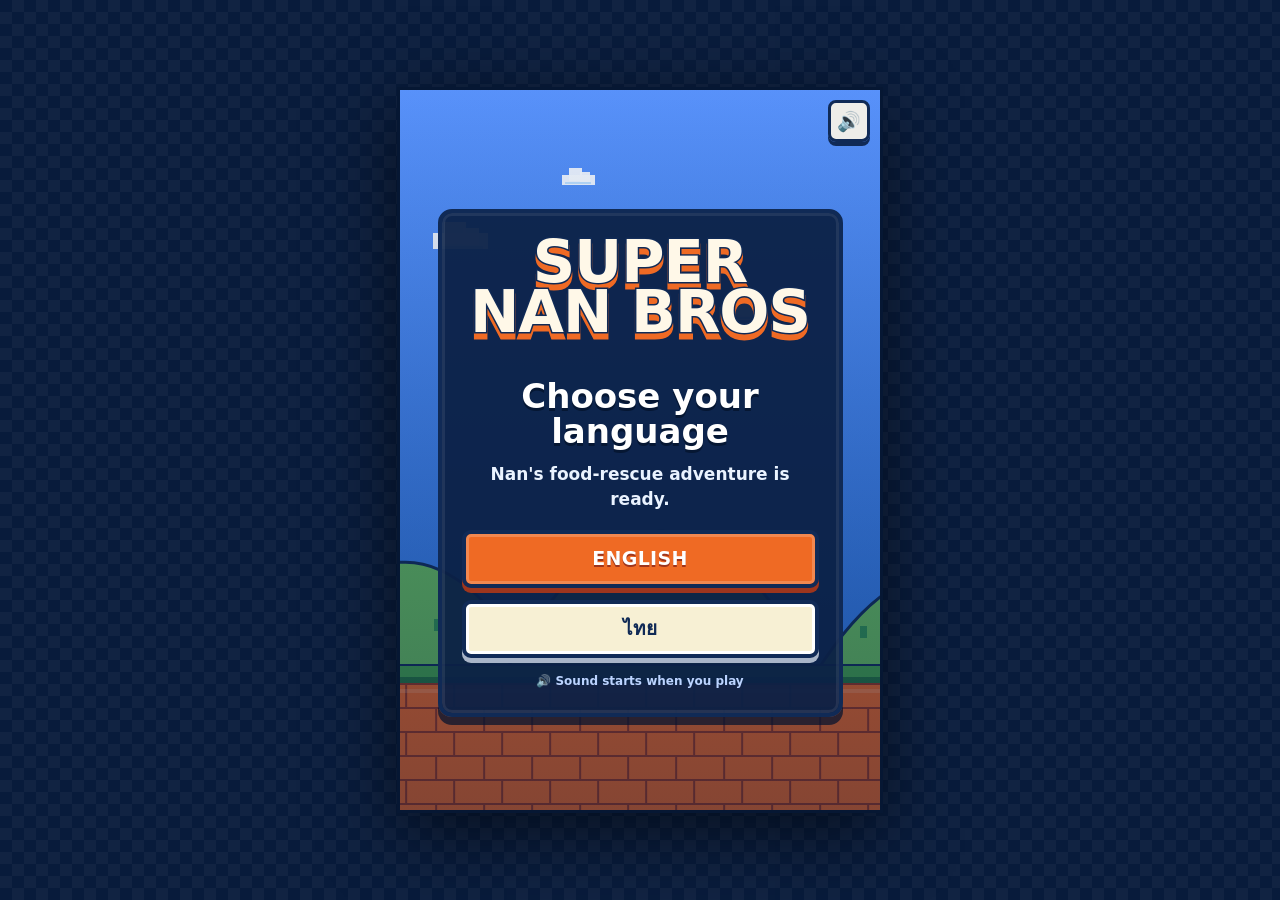
==== commit 68fb12ee: "Improve platformer jump and add double jump" ====
--- a/games/platformer/index.html
+++ b/games/platformer/index.html
@@ -394,13 +394,13 @@
         introTitle: 'The Great Food Emergency!',
         intro: 'Zac has gone snack-mad! He and his minions are emptying every pantry on Earth. Help Nan race across four worlds, rescue the food, and stop the final feast.',
         begin: 'START ADVENTURE',
-        controls: 'Move with ◀ ▶ or A D · Jump with Space, W, or ↑',
+        controls: 'Move with ◀ ▶ or A D · Jump twice with Space, W, or ↑',
         world: 'WORLD',
         food: 'FOOD',
         score: 'SCORE',
         ready: 'READY?',
         go: 'GO!',
-        jump: 'JUMP',
+        jump: 'JUMP ×2',
         moveLeft: 'Move left',
         moveRight: 'Move right',
         jumpLabel: 'Jump',
@@ -440,13 +440,13 @@
         introTitle: 'วิกฤตอาหารครั้งใหญ่!',
         intro: 'แซคคลั่งของกิน! เขากับลูกน้องกำลังกวาดอาหารจากทุกครัวบนโลก ช่วยแนนฝ่าด่านทั้งสี่ กู้อาหาร และหยุดงานเลี้ยงมื้อสุดท้าย',
         begin: 'เริ่มการผจญภัย',
-        controls: 'เดินด้วย ◀ ▶ หรือ A D · กระโดดด้วย Space, W หรือ ↑',
+        controls: 'เดินด้วย ◀ ▶ หรือ A D · กด Space, W หรือ ↑ สองครั้งเพื่อกระโดดสองชั้น',
         world: 'ด่าน',
         food: 'อาหาร',
         score: 'คะแนน',
         ready: 'พร้อมไหม?',
         go: 'ไปเลย!',
-        jump: 'กระโดด',
+        jump: 'กระโดด ×2',
         moveLeft: 'เดินซ้าย',
         moveRight: 'เดินขวา',
         jumpLabel: 'กระโดด',
@@ -563,6 +563,7 @@
       lives: 3,
       collected: 0,
       jumpCount: 0,
+      jumpPeakY: 526,
       level: null,
       cameraX: 0,
       shake: 0,
@@ -580,6 +581,9 @@
       onGround: false,
       coyote: 0,
       jumpBuffer: 0,
+      airJumps: 1,
+      jumpCutGrace: 0,
+      jumpCutQueued: false,
       facing: 1,
       runCycle: 0
     };
@@ -622,6 +626,7 @@
 
     function sfx(name) {
       if (name === 'jump') { tone(390, .08, 'square', .22); tone(590, .09, 'square', .14, .05); }
+      if (name === 'doubleJump') { tone(620, .07, 'square', .2); tone(930, .1, 'square', .15, .045); }
       if (name === 'food') { tone(880, .05, 'square', .2); tone(1320, .08, 'square', .18, .045); }
       if (name === 'stomp') { tone(160, .08, 'sawtooth', .2); tone(320, .08, 'square', .16, .055); }
       if (name === 'hurt') { tone(170, .28, 'sawtooth', .2); tone(95, .35, 'square', .16, .11); }
@@ -713,7 +718,8 @@
     }
 
     function resetPlayer() {
-      Object.assign(player, { x: 74, y: 500, prevY: 500, vx: 0, vy: 0, onGround: false, coyote: 0, jumpBuffer: 0, facing: 1, runCycle: 0 });
+      Object.assign(player, { x: 74, y: 500, prevY: 500, vx: 0, vy: 0, onGround: false, coyote: 0, jumpBuffer: 0, airJumps: 1, jumpCutGrace: 0, jumpCutQueued: false, facing: 1, runCycle: 0 });
+      game.jumpPeakY = player.y;
       game.cameraX = 0;
       clearInput();
     }
@@ -829,6 +835,30 @@
       input.left = input.right = input.jump = input.jumpPressed = input.jumpReleased = false;
       Object.values(activePointers).forEach(set => set.clear());
       document.querySelectorAll('.control-btn').forEach(button => button.classList.remove('pressed'));
+    }
+
+    const PRIMARY_JUMP_SPEED = 13.35;
+    const DOUBLE_JUMP_SPEED = 12.6;
+
+    function launchJump(isDoubleJump = false) {
+      if (!isDoubleJump) game.jumpPeakY = player.y;
+      player.vy = -(isDoubleJump ? DOUBLE_JUMP_SPEED : PRIMARY_JUMP_SPEED);
+      player.onGround = false;
+      player.coyote = 0;
+      player.jumpBuffer = 0;
+      input.jumpPressed = false;
+      player.jumpCutGrace = isDoubleJump ? 24 : 3;
+      player.jumpCutQueued = false;
+      if (isDoubleJump) player.airJumps--;
+      game.jumpCount++;
+      sfx(isDoubleJump ? 'doubleJump' : 'jump');
+      burst(
+        player.x + player.w / 2,
+        player.y + player.h,
+        isDoubleJump ? '#ffd84a' : '#e9f4ff',
+        isDoubleJump ? 9 : 5,
+        isDoubleJump ? 2.5 : 1.8
+      );
     }
 
     const keyMap = {
@@ -895,14 +925,10 @@
       // activation and very quick taps do this), so launch immediately when
       // grounded. Held pointers still use the buffered/variable-height path.
       if (player.onGround || player.coyote > 0) {
-        player.vy = -12.25;
-        player.onGround = false;
-        player.coyote = 0;
-        player.jumpBuffer = 0;
-        game.jumpCount++;
-        sfx('jump');
-        burst(player.x + player.w / 2, player.y + player.h, '#e9f4ff', 5, 1.8);
-      } else {
+        launchJump(false);
+      } else if (!input.jumpReleased) {
+        // Keyboard-activated clicks can request the mid-air jump directly.
+        // Pointer taps already queued it during pointerdown.
         input.jumpPressed = true;
       }
     });
@@ -947,19 +973,22 @@
 
       if (input.jumpPressed) player.jumpBuffer = 8;
       else player.jumpBuffer = Math.max(0, player.jumpBuffer - 1);
-      if (player.onGround) player.coyote = 7;
-      else player.coyote = Math.max(0, player.coyote - 1);
-
-      if (player.jumpBuffer > 0 && player.coyote > 0) {
-        player.vy = -12.25;
-        player.onGround = false;
-        player.coyote = 0;
-        player.jumpBuffer = 0;
-        game.jumpCount++;
-        sfx('jump');
-        burst(player.x + player.w / 2, player.y + player.h, '#e9f4ff', 5, 1.8);
-      }
-      if (input.jumpReleased && player.vy < -4.1) player.vy *= .52;
+      if (player.onGround) {
+        player.coyote = 7;
+        player.airJumps = 1;
+      } else {
+        player.coyote = Math.max(0, player.coyote - 1);
+      }
+
+      if (player.jumpBuffer > 0 && (player.coyote > 0 || player.airJumps > 0)) {
+        launchJump(player.coyote <= 0);
+      }
+      if (input.jumpReleased) player.jumpCutQueued = true;
+      player.jumpCutGrace = Math.max(0, player.jumpCutGrace - 1);
+      if (player.jumpCutQueued && player.jumpCutGrace === 0) {
+        if (player.vy < -4.1) player.vy *= .65;
+        player.jumpCutQueued = false;
+      }
 
       player.vy = Math.min(14.5, player.vy + .64);
 
@@ -975,12 +1004,14 @@
       // Vertical platform collision.
       player.onGround = false;
       player.y += player.vy;
+      game.jumpPeakY = Math.min(game.jumpPeakY, player.y);
       for (const platform of level.platforms) {
         if (!overlaps(player, platform)) continue;
         if (player.vy >= 0 && player.prevY + player.h <= platform.y + 9) {
           player.y = platform.y - player.h;
           player.vy = 0;
           player.onGround = true;
+          player.airJumps = 1;
         } else if (player.vy < 0 && player.prevY >= platform.y + platform.h - 8) {
           player.y = platform.y + platform.h;
           player.vy = 0;
@@ -1013,6 +1044,7 @@
           enemy.hp--;
           player.y = enemy.y - player.h;
           player.vy = enemy.boss ? -11.2 : -9.4;
+          player.airJumps = 1;
           enemy.stun = enemy.boss ? 48 : 0;
           game.shake = enemy.boss ? 11 : 5;
           burst(enemy.x + enemy.w / 2, enemy.y + 6, enemy.boss ? '#ff6b35' : '#ffd84a', enemy.boss ? 18 : 10, enemy.boss ? 4.2 : 2.8);
@@ -1386,6 +1418,8 @@
       canvas.dataset.nanAsset = nanImage.complete && nanImage.naturalWidth > 0 ? 'loaded' : 'fallback';
       canvas.dataset.zacAsset = zacImage.complete && zacImage.naturalWidth > 0 ? 'loaded' : 'fallback';
       canvas.dataset.jumps = String(game.jumpCount);
+      canvas.dataset.airJumps = String(player.airJumps);
+      canvas.dataset.jumpPeakY = game.jumpPeakY.toFixed(1);
       drawBackground();
       if (game.level) {
         drawWorld();
